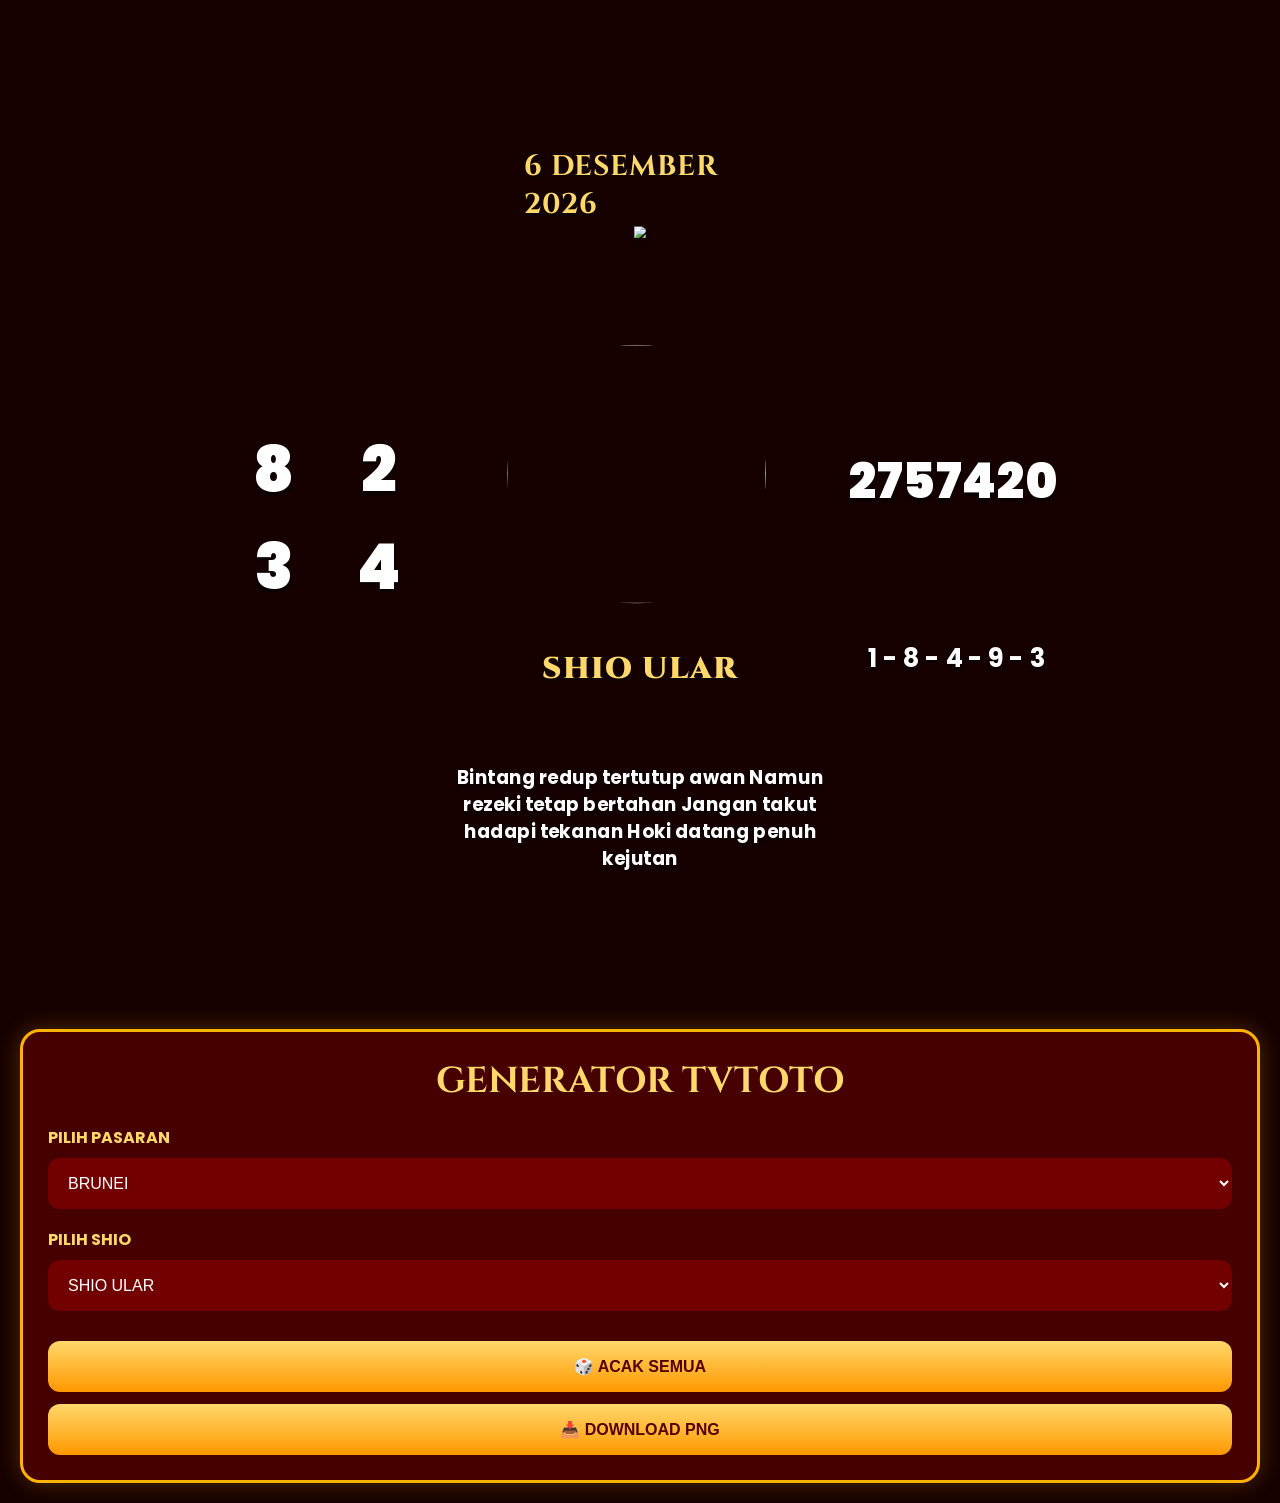
==== index.html @ de2c0331 "Update index.html" ====
<!DOCTYPE html>
<html lang="id">
<head>
<meta charset="UTF-8">
<meta name="viewport" content="width=device-width, initial-scale=1.0">

<title>TVTOTO GENERATOR SHIO</title>

<link href="https://fonts.googleapis.com/css2?family=Cinzel:wght@400;700;900&family=Poppins:wght@400;500;700&display=swap" rel="stylesheet">

<script src="https://cdnjs.cloudflare.com/ajax/libs/html2canvas/1.4.1/html2canvas.min.js"></script>

<style>

*{
margin:0;
padding:0;
box-sizing:border-box;
}

body{
background:#160000;
font-family:'Poppins',sans-serif;
padding:20px;
color:white;
overflow-x:auto;
}

/* ================= CONTAINER ================= */

.container{
max-width:1400px;
margin:auto;
display:flex;
flex-direction:column;
gap:25px;
align-items:center;
}

/* ================= PREVIEW ================= */

.preview-wrap{
width:100%;
overflow:auto;
display:flex;
justify-content:center;
padding-bottom:10px;
}

.preview{

width:1254px;
height:1254px;

min-width:1254px;
min-height:1254px;

position:relative;
overflow:hidden;
flex-shrink:0;

/* BACKGROUND */
background-image:url('https://raw.githubusercontent.com/wfrans990/syair-tvtoto/main/Layout%20Syair%20TVTOTO.png');

background-size:cover;
background-position:center;
background-repeat:no-repeat;

}

/* ================= LAYER ================= */

.market,
.shio-circle{
z-index:10;
}

.date-box,
.shio-name,
.colok,
.bbfs,
.angka,
.syair{
z-index:20;
}

/* ================= DATE ================= */

.date-box{
position:absolute;
top:185px;
left:50%;
transform:translateX(-50%);

width:310px;
height:70px;

display:flex;
align-items:center;
justify-content:center;

font-size:38px;
font-family:'Cinzel',serif;
font-weight:700;

color:#ffd86b;

letter-spacing:1px;

text-shadow:0 2px 5px rgba(0,0,0,.7);
}

/* ================= MARKET ================= */

.market{
position:absolute;
top:275px;
left:50%;
transform:translateX(-50%);

width:100%;

display:flex;
justify-content:center;
align-items:center;
}

.market img{
max-width:420px;
max-height:90px;
object-fit:contain;

filter:drop-shadow(0 4px 5px rgba(0,0,0,.6));
}

/* ================= SHIO ================= */

.shio-circle{
position:absolute;
top:433px;
left:450px;

width:345px;
height:345px;

border-radius:50%;
overflow:hidden;
}

.shio-circle img{
width:100%;
height:100%;
object-fit:cover;
}

.shio-name{
position:absolute;
top:825px;
left:50%;
transform:translateX(-50%);

width:420px;
height:80px;

display:flex;
align-items:center;
justify-content:center;

font-size:40px;
font-family:'Cinzel',serif;
font-weight:900;

color:#ffd86b;

letter-spacing:2px;

text-shadow:0 3px 5px rgba(0,0,0,.7);
}

/* ================= COLOK ================= */

.colok{
position:absolute;
top:558px;
left:60px;

width:280px;
height:260px;
}

.colok-content{
display:grid;
grid-template-columns:1fr 1fr;

row-gap:40px;

font-size:84px;
font-weight:900;

text-align:center;
color:white;

line-height:1;

text-shadow:0 4px 5px rgba(0,0,0,.7);
}

.colok-content span:nth-child(1){
margin-left:18px;
}

.colok-content span:nth-child(2){
margin-right:-18px;
}

.colok-content span:nth-child(3){
margin-left:18px;
margin-top:5px;
}

.colok-content span:nth-child(4){
margin-right:-18px;
margin-top:5px;
}

/* ================= BBFS ================= */

.bbfs{
position:absolute;
top:566px;
right:64px;

width:290px;
height:170px;
}

.box-content{
font-size:65px;
font-weight:900;

text-align:center;

color:white;

letter-spacing:1px;

text-shadow:0 4px 5px rgba(0,0,0,.7);
}

/* ================= ANGKA MAIN ================= */

.angka{
position:absolute;
top:825px;
right:55px;

width:300px;
height:120px;
}

.angka-content{
font-size:34px;
font-weight:700;

text-align:center;

color:white;

text-shadow:0 3px 5px rgba(0,0,0,.7);
}

/* ================= SYAIR ================= */

.syair{
position:absolute;
bottom:85px;
left:50%;
transform:translateX(-50%);

width:600px;
height:210px;

padding:20px;
}

.syair-text{
font-size:25px;
font-weight:700;
line-height:1.45;

text-align:center;
color:white;

text-shadow:0 3px 5px rgba(0,0,0,.7);

height:100%;

display:flex;
align-items:center;
justify-content:center;

word-wrap:break-word;
overflow-wrap:break-word;
}

/* ================= PANEL ================= */

.panel{
width:100%;
max-width:1254px;

background:#460000;

border:3px solid #ffb300;
border-radius:20px;

padding:25px;

box-shadow:0 0 25px rgba(255,179,0,.25);
}

.panel h2{
text-align:center;

font-family:'Cinzel',serif;
font-size:36px;

margin-bottom:20px;

color:#ffd86b;
}

.input-group{
margin-bottom:18px;
}

label{
display:block;
margin-bottom:8px;

font-weight:700;
color:#ffd86b;
}

select{
width:100%;

padding:16px;

border:none;
border-radius:12px;

background:#720000;
color:white;

font-size:16px;
outline:none;
}

button{
width:100%;

padding:16px;

border:none;
border-radius:12px;

margin-top:12px;

cursor:pointer;

font-size:16px;
font-weight:700;

transition:.3s;

background:linear-gradient(to bottom,#ffd86b,#ff9800);

color:#550000;
}

button:hover{
transform:scale(1.02);
}

/* ================= MOBILE ================= */

@media(max-width:1300px){

.preview{
transform:scale(.75);
transform-origin:top center;
margin-bottom:-280px;
}

}

@media(max-width:1000px){

.preview{
transform:scale(.55);
margin-bottom:-500px;
}

}

@media(max-width:700px){

.preview{
transform:scale(.42);
margin-bottom:-700px;
}

}

</style>
</head>

<body>

<div class="container">

<div class="preview-wrap">

<div class="preview" id="capture">

<!-- DATE -->

<div class="date-box" id="todayDate"></div>

<!-- MARKET -->

<div class="market">
<img id="marketLogo" crossorigin="anonymous">
</div>

<!-- SHIO -->

<div class="shio-circle">
<img id="shioImage" crossorigin="anonymous">
</div>

<div class="shio-name" id="shioName">
SHIO ULAR
</div>

<!-- COLOK -->

<div class="colok">

<div class="colok-content" id="colokBox">
<span>7</span>
<span>2</span>
<span>1</span>
<span>6</span>
</div>

</div>

<!-- BBFS -->

<div class="bbfs">

<div class="box-content" id="bbfsBox">
9927559
</div>

</div>

<!-- ANGKA -->

<div class="angka">

<div class="angka-content" id="angkaMain">
7 - 2 - 1 - 6 - 5
</div>

</div>

<!-- SYAIR -->

<div class="syair">

<div class="syair-text" id="syairText">
Bisik malam terdengar samar Jejak licin menuju pagar Kalau hoki sedang bergetar Rezeki datang tanpa sadar
</div>

</div>

</div>

</div>

<!-- ================= PANEL ================= -->

<div class="panel">

<h2>GENERATOR TVTOTO</h2>

<div class="input-group">

<label>PILIH PASARAN</label>

<select id="marketSelect">
<option>BRUNEI</option>
<option>NEVADA</option>
<option>BANGKOK</option>
</select>

</div>

<div class="input-group">

<label>PILIH SHIO</label>

<select id="shioSelect"></select>

</div>

<button onclick="generateAll()">
🎲 ACAK SEMUA
</button>

<button onclick="downloadImage()">
📥 DOWNLOAD PNG
</button>

</div>

</div>

<script>

/* ================= PASARAN ================= */

const marketLogoData={

"NEVADA":"https://raw.githubusercontent.com/wfrans990/syair-tvtoto/main/image-removebg-preview.png",

"BANGKOK":"https://raw.githubusercontent.com/wfrans990/syair-tvtoto/main/bangkokpools-logo-removebg-preview.png",

"BRUNEI":"https://raw.githubusercontent.com/wfrans990/syair-tvtoto/main/brunei-logo-removebg-preview.png"

};

/* ================= SHIO ================= */

const shioData={

"SHIO ULAR":{
img:"https://raw.githubusercontent.com/wfrans990/syair-tvtoto/main/shio%20ular.png",
syair:[
"Bisik malam terdengar samar Jejak licin menuju pagar Kalau hoki sedang bergetar Rezeki datang tanpa sadar",
"Awan gelap mulai terbuka Datang petunjuk pembawa suka Siapa tenang siapa percaya Pintu emas akan terbuka",
"Bintang redup tertutup awan Namun rezeki tetap bertahan Jangan takut hadapi tekanan Hoki datang penuh kejutan"
]
},

"SHIO ANJING":{
img:"https://raw.githubusercontent.com/wfrans990/syair-tvtoto/main/shio%20anjing.png",
syair:[
"Anjing setia pembawa hoki besar.",
"Rezeki datang tanpa diduga.",
"Keberuntungan mengikuti langkahmu.",
"Angka emas muncul malam ini.",
"Jalan hoki terbuka lebar.",
"Rezeki deras dari arah timur.",
"Angka panas mulai terlihat.",
"Shio anjing penuh keberuntungan.",
"Langkah pasti menuju kemenangan.",
"Kesempatan besar segera datang."
]
},

"SHIO HARIMAU":{
img:"https://raw.githubusercontent.com/wfrans990/syair-tvtoto/main/shio%20harimau.png",
syair:[
"Harimau kuat pembawa hoki.",
"Rezeki datang tanpa hambatan.",
"Angka hoki mulai terlihat.",
"Langkah besar penuh hasil.",
"Keberuntungan sedang tinggi.",
"Kesempatan emas di depan mata.",
"Shio harimau penuh energi.",
"Jalan hoki semakin terbuka.",
"Rezeki deras malam ini.",
"Angka panas semakin dekat."
]
},

"SHIO AYAM":{
img:"https://raw.githubusercontent.com/wfrans990/syair-tvtoto/main/shio%20ayam.png",
syair:[
"Ayam jago pembawa hoki.",
"Rezeki cerah di pagi hari.",
"Angka utama mulai muncul.",
"Kesempatan emas jangan dilewatkan.",
"Keberuntungan mendekat perlahan.",
"Shio ayam sedang bersinar.",
"Jalan hoki semakin jelas.",
"Rezeki datang dari timur.",
"Angka kuat muncul malam ini.",
"Langkah pasti menuju kemenangan."
]
},

"SHIO TIKUS":{
img:"https://raw.githubusercontent.com/wfrans990/syair-tvtoto/main/shio%20tikus.png",
syair:[
"Tikus cerdik pembawa hoki.",
"Rezeki kecil jadi besar.",
"Jalan hoki terbuka lebar.",
"Angka emas mulai terlihat.",
"Kesempatan besar segera datang.",
"Shio tikus penuh kejutan.",
"Rezeki datang dari utara.",
"Langkah kecil hasil besar.",
"Keberuntungan semakin dekat.",
"Angka tajam muncul malam ini."
]
},

"SHIO MONYET":{
img:"https://raw.githubusercontent.com/wfrans990/syair-tvtoto/main/shio%20monyet.png",
syair:[
"Monyet lincah pembawa hoki.",
"Keberuntungan datang mendadak.",
"Angka tajam mulai terlihat.",
"Rezeki besar segera datang.",
"Jalan hoki semakin terang.",
"Shio monyet penuh energi.",
"Kesempatan emas di depan mata.",
"Langkah cepat hasil besar.",
"Rezeki deras malam ini.",
"Angka hoki semakin dekat."
]
},

"SHIO KELINCI":{
img:"https://raw.githubusercontent.com/wfrans990/syair-tvtoto/main/shio%20kelinci.png",
syair:[
"Kelinci putih pembawa damai.",
"Rezeki datang perlahan.",
"Keberuntungan menyertai langkahmu.",
"Angka hoki mulai muncul.",
"Kesempatan emas semakin dekat.",
"Shio kelinci sedang bersinar.",
"Jalan hoki terbuka lebar.",
"Rezeki besar segera datang.",
"Angka panas terlihat jelas.",
"Langkah tenang penuh hasil."
]
},

"SHIO KAMBING":{
img:"https://raw.githubusercontent.com/wfrans990/syair-tvtoto/main/shio%20kambing.png",
syair:[
"Kambing hoki membawa rezeki.",
"Langkah tenang penuh hasil.",
"Rezeki datang dari timur.",
"Angka emas mulai terlihat.",
"Shio kambing penuh keberuntungan.",
"Kesempatan besar segera tiba.",
"Jalan hoki semakin terang.",
"Rezeki deras malam ini.",
"Keberuntungan semakin dekat.",
"Angka panas muncul kembali."
]
},

"SHIO BABI":{
img:"https://raw.githubusercontent.com/wfrans990/syair-tvtoto/main/shio%20babi.png",
syair:[
"Babi emas pembawa hoki.",
"Rezeki besar datang tiba-tiba.",
"Angka kuat muncul malam ini.",
"Langkah santai hasil besar.",
"Keberuntungan sedang tinggi.",
"Kesempatan emas semakin dekat.",
"Shio babi penuh keberuntungan.",
"Jalan hoki terbuka lebar.",
"Rezeki deras tanpa hambatan.",
"Angka tajam semakin jelas."
]
},

"SHIO KERBAU":{
img:"https://raw.githubusercontent.com/wfrans990/syair-tvtoto/main/shio%20kerbau.png",
syair:[
"Kerbau kuat pembawa rezeki.",
"Langkah pasti menuju kemenangan.",
"Keberuntungan datang perlahan.",
"Angka hoki mulai muncul.",
"Shio kerbau penuh energi.",
"Kesempatan emas segera tiba.",
"Jalan hoki semakin dekat.",
"Rezeki besar malam ini.",
"Angka panas terlihat jelas.",
"Keberuntungan semakin tinggi."
]
},

"SHIO KUDA":{
img:"https://raw.githubusercontent.com/wfrans990/syair-tvtoto/main/shio%20kuda.png",
syair:[
"Kuda berlari membawa hoki.",
"Rezeki datang sangat cepat.",
"Angka utama mulai muncul.",
"Kesempatan emas di depan mata.",
"Shio kuda penuh keberuntungan.",
"Jalan hoki semakin terang.",
"Rezeki besar segera datang.",
"Langkah tajam penuh hasil.",
"Keberuntungan semakin dekat.",
"Angka panas malam ini."
]
},
  
"SHIO NAGA":{
img:"https://raw.githubusercontent.com/wfrans990/syair-tvtoto/main/shio%20nagaa.png",
syair:[
"Naga emas membawa hoki.",
"Keberuntungan datang bertubi-tubi.",
"Rezeki besar terbuka lebar."
]
}

};

/* ================= OPTION SHIO ================= */

const shioSelect=document.getElementById("shioSelect");

Object.keys(shioData).forEach(shio=>{

const option=document.createElement("option");

option.value=shio;
option.innerText=shio;

shioSelect.appendChild(option);

});

/* ================= DATE ================= */

function updateDate(){

const now=new Date();

const bulan=[
"JANUARI","FEBRUARI","MARET","APRIL","MEI","JUNI",
"JULI","AGUSTUS","SEPTEMBER","OKTOBER","NOVEMBER","DESEMBER"
];

const tanggal=
now.getDate()+" "+
bulan[now.getMonth()]+" "+
now.getFullYear();

document.getElementById("todayDate").innerText=tanggal;

}

/* ================= RANDOM ================= */

function randomNumber(length){

let result='';

for(let i=0;i<length;i++){

result += Math.floor(Math.random()*10);

}

return result;

}

function randomColok(){

let arr=[];

while(arr.length<4){

let n=Math.floor(Math.random()*10);

if(!arr.includes(n)){

arr.push(n);

}

}

return arr;

}

/* ================= GENERATE ================= */

function generateAll(){

const market=document.getElementById("marketSelect").value;

const shio=shioSelect.value;

/* MARKET */

document.getElementById("marketLogo").src=
marketLogoData[market];

/* SHIO */

document.getElementById("shioName").innerText=
shio;

document.getElementById("shioImage").src=
shioData[shio].img;

/* BBFS */

document.getElementById("bbfsBox").innerText=
randomNumber(7);

/* COLOK */

const angka=randomColok();

document.getElementById("colokBox").innerHTML=`
<span>${angka[0]}</span>
<span>${angka[1]}</span>
<span>${angka[2]}</span>
<span>${angka[3]}</span>
`;

/* ANGKA MAIN */

const angkaMain=[];

while(angkaMain.length<5){

let n=Math.floor(Math.random()*10);

if(!angkaMain.includes(n)){

angkaMain.push(n);

}

}

document.getElementById("angkaMain").innerText=
angkaMain.join(" - ");

/* SYAIR */

const syairList=shioData[shio].syair;

const syairRandom=
syairList[Math.floor(Math.random()*syairList.length)];

document.getElementById("syairText").innerText=
syairRandom;

}

/* ================= DOWNLOAD ================= */

async function downloadImage(){

const preview=document.getElementById("capture");

const oldTransform=preview.style.transform;
const oldMargin=preview.style.marginBottom;

preview.style.transform="scale(1)";
preview.style.marginBottom="0px";

await new Promise(resolve=>setTimeout(resolve,300));

try{

const canvas=await html2canvas(preview,{

useCORS:true,
allowTaint:false,
backgroundColor:null,
logging:false,

scale:2,

width:1254,
height:1254

});

preview.style.transform=oldTransform;
preview.style.marginBottom=oldMargin;

const link=document.createElement("a");

link.download="tvtoto-shio.png";

link.href=canvas.toDataURL("image/png");

link.click();

}catch(err){

alert("Gagal download gambar");

console.log(err);

}

}

/* ================= START ================= */

updateDate();

generateAll();

document.getElementById("marketSelect")
.addEventListener("change",generateAll);

document.getElementById("shioSelect")
.addEventListener("change",generateAll);

</script>

</body>
</html>
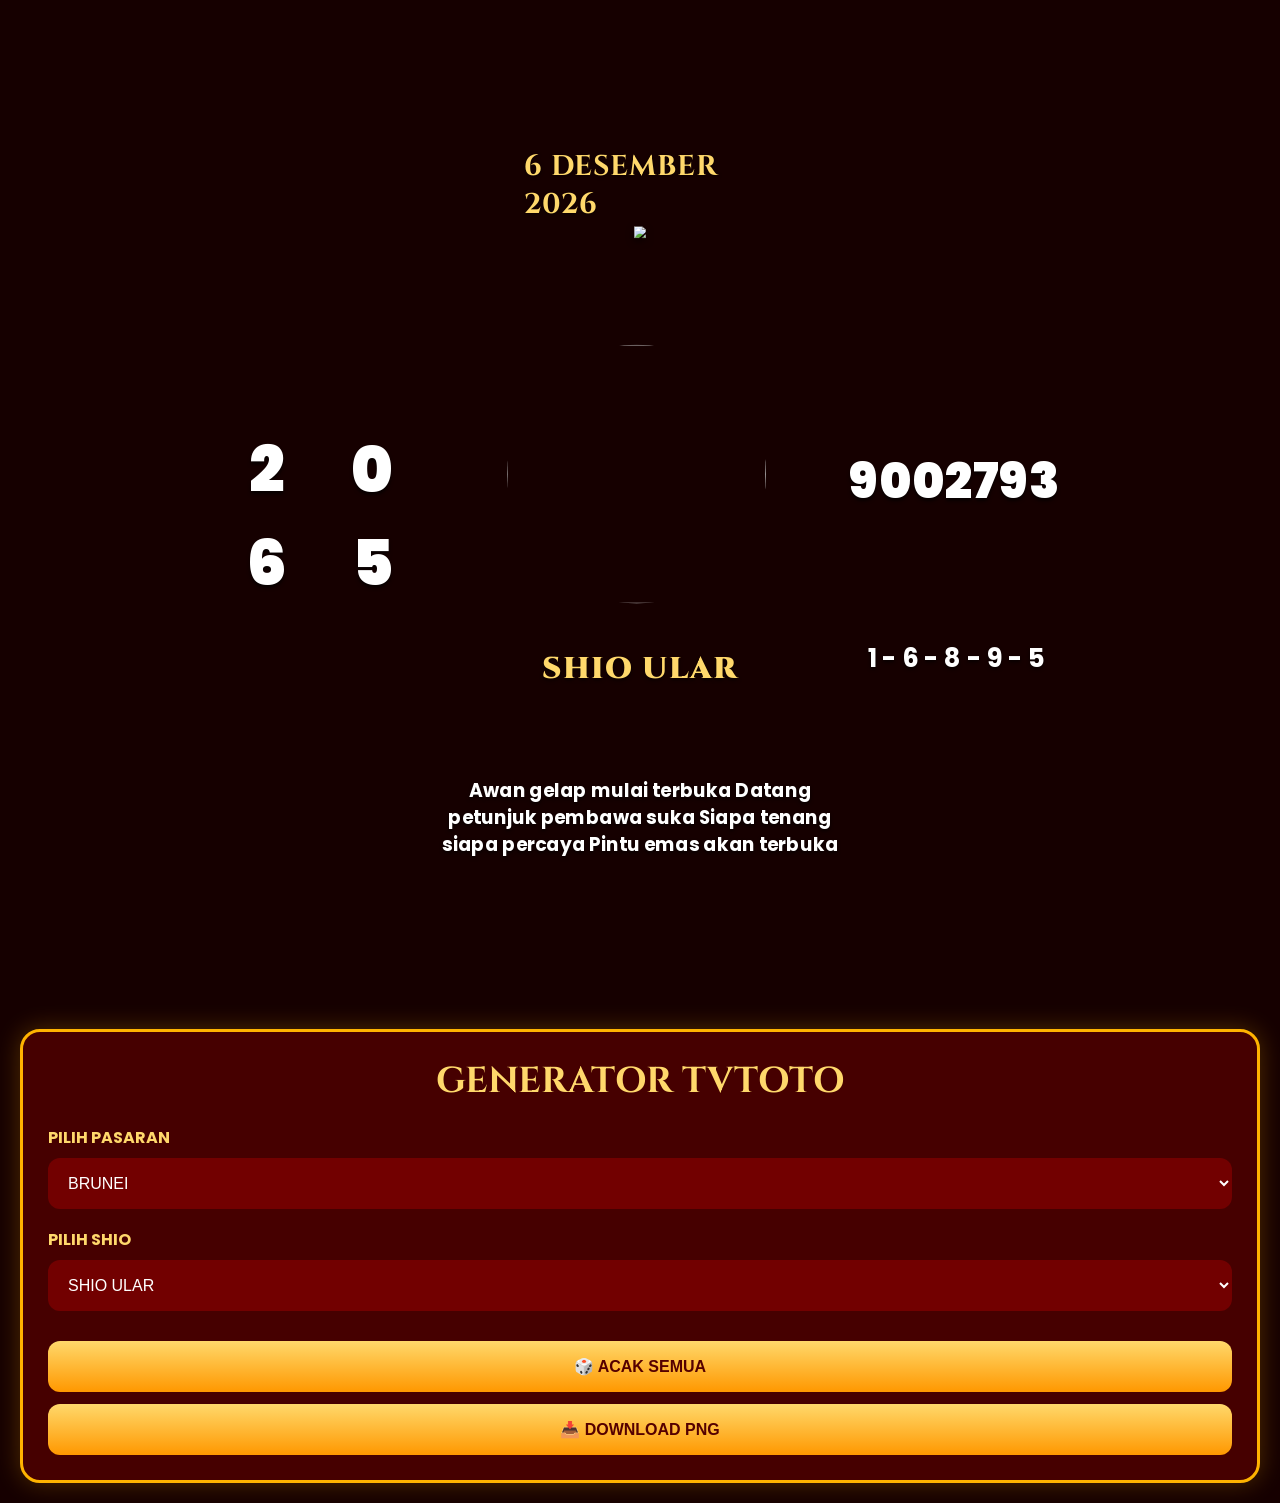
==== commit 2183f0b0: "Update index.html" ====
--- a/index.html
+++ b/index.html
@@ -16,6 +16,13 @@
 margin:0;
 padding:0;
 box-sizing:border-box;
+
+-webkit-user-select:none;
+-moz-user-select:none;
+-ms-user-select:none;
+user-select:none;
+
+-webkit-touch-callout:none;
 }
 
 body{
@@ -205,24 +212,6 @@
 text-shadow:0 4px 5px rgba(0,0,0,.7);
 }
 
-.colok-content span:nth-child(1){
-margin-left:18px;
-}
-
-.colok-content span:nth-child(2){
-margin-right:-18px;
-}
-
-.colok-content span:nth-child(3){
-margin-left:18px;
-margin-top:5px;
-}
-
-.colok-content span:nth-child(4){
-margin-right:-18px;
-margin-top:5px;
-}
-
 /* ================= BBFS ================= */
 
 .bbfs{
@@ -425,17 +414,14 @@
 <div class="preview" id="capture">
 
 <!-- DATE -->
-
 <div class="date-box" id="todayDate"></div>
 
 <!-- MARKET -->
-
 <div class="market">
 <img id="marketLogo" crossorigin="anonymous">
 </div>
 
 <!-- SHIO -->
-
 <div class="shio-circle">
 <img id="shioImage" crossorigin="anonymous">
 </div>
@@ -445,54 +431,40 @@
 </div>
 
 <!-- COLOK -->
-
 <div class="colok">
-
 <div class="colok-content" id="colokBox">
 <span>7</span>
 <span>2</span>
 <span>1</span>
 <span>6</span>
 </div>
-
 </div>
 
 <!-- BBFS -->
-
 <div class="bbfs">
-
 <div class="box-content" id="bbfsBox">
 9927559
 </div>
-
 </div>
 
 <!-- ANGKA -->
-
 <div class="angka">
-
 <div class="angka-content" id="angkaMain">
 7 - 2 - 1 - 6 - 5
 </div>
-
 </div>
 
 <!-- SYAIR -->
-
 <div class="syair">
-
 <div class="syair-text" id="syairText">
 Bisik malam terdengar samar Jejak licin menuju pagar Kalau hoki sedang bergetar Rezeki datang tanpa sadar
 </div>
-
-</div>
-
-</div>
-
-</div>
-
-<!-- ================= PANEL ================= -->
-
+</div>
+
+</div>
+</div>
+
+<!-- PANEL -->
 <div class="panel">
 
 <h2>GENERATOR TVTOTO</h2>
@@ -531,6 +503,65 @@
 
 <script>
 
+/* ================= PROTEKSI ================= */
+
+/* Disable Klik Kanan */
+document.addEventListener('contextmenu', e => e.preventDefault());
+
+/* Disable Drag */
+document.addEventListener('dragstart', e => e.preventDefault());
+
+/* Disable Copy */
+document.addEventListener('copy', e => e.preventDefault());
+
+/* Disable Shortcut */
+document.onkeydown = function(e){
+
+if(
+e.keyCode == 123 ||
+(e.ctrlKey && e.shiftKey && e.keyCode == 73) ||
+(e.ctrlKey && e.shiftKey && e.keyCode == 74) ||
+(e.ctrlKey && e.keyCode == 85) ||
+(e.ctrlKey && e.shiftKey && e.keyCode == 67) ||
+(e.ctrlKey && e.keyCode == 83)
+){
+return false;
+}
+
+};
+
+/* Anti DevTools */
+setInterval(function(){
+
+const widthThreshold =
+window.outerWidth - window.innerWidth > 160;
+
+const heightThreshold =
+window.outerHeight - window.innerHeight > 160;
+
+if(widthThreshold || heightThreshold){
+
+document.body.innerHTML = `
+<div style="
+display:flex;
+justify-content:center;
+align-items:center;
+height:100vh;
+background:#160000;
+color:white;
+font-size:32px;
+font-family:sans-serif;
+text-align:center;
+padding:20px;
+">
+ACCESS DENIED
+</div>
+`;
+
+}
+
+},1000);
+
 /* ================= PASARAN ================= */
 
 const marketLogoData={
@@ -551,171 +582,10 @@
 img:"https://raw.githubusercontent.com/wfrans990/syair-tvtoto/main/shio%20ular.png",
 syair:[
 "Bisik malam terdengar samar Jejak licin menuju pagar Kalau hoki sedang bergetar Rezeki datang tanpa sadar",
-"Awan gelap mulai terbuka Datang petunjuk pembawa suka Siapa tenang siapa percaya Pintu emas akan terbuka",
-"Bintang redup tertutup awan Namun rezeki tetap bertahan Jangan takut hadapi tekanan Hoki datang penuh kejutan"
+"Awan gelap mulai terbuka Datang petunjuk pembawa suka Siapa tenang siapa percaya Pintu emas akan terbuka"
 ]
 },
 
-"SHIO ANJING":{
-img:"https://raw.githubusercontent.com/wfrans990/syair-tvtoto/main/shio%20anjing.png",
-syair:[
-"Anjing setia pembawa hoki besar.",
-"Rezeki datang tanpa diduga.",
-"Keberuntungan mengikuti langkahmu.",
-"Angka emas muncul malam ini.",
-"Jalan hoki terbuka lebar.",
-"Rezeki deras dari arah timur.",
-"Angka panas mulai terlihat.",
-"Shio anjing penuh keberuntungan.",
-"Langkah pasti menuju kemenangan.",
-"Kesempatan besar segera datang."
-]
-},
-
-"SHIO HARIMAU":{
-img:"https://raw.githubusercontent.com/wfrans990/syair-tvtoto/main/shio%20harimau.png",
-syair:[
-"Harimau kuat pembawa hoki.",
-"Rezeki datang tanpa hambatan.",
-"Angka hoki mulai terlihat.",
-"Langkah besar penuh hasil.",
-"Keberuntungan sedang tinggi.",
-"Kesempatan emas di depan mata.",
-"Shio harimau penuh energi.",
-"Jalan hoki semakin terbuka.",
-"Rezeki deras malam ini.",
-"Angka panas semakin dekat."
-]
-},
-
-"SHIO AYAM":{
-img:"https://raw.githubusercontent.com/wfrans990/syair-tvtoto/main/shio%20ayam.png",
-syair:[
-"Ayam jago pembawa hoki.",
-"Rezeki cerah di pagi hari.",
-"Angka utama mulai muncul.",
-"Kesempatan emas jangan dilewatkan.",
-"Keberuntungan mendekat perlahan.",
-"Shio ayam sedang bersinar.",
-"Jalan hoki semakin jelas.",
-"Rezeki datang dari timur.",
-"Angka kuat muncul malam ini.",
-"Langkah pasti menuju kemenangan."
-]
-},
-
-"SHIO TIKUS":{
-img:"https://raw.githubusercontent.com/wfrans990/syair-tvtoto/main/shio%20tikus.png",
-syair:[
-"Tikus cerdik pembawa hoki.",
-"Rezeki kecil jadi besar.",
-"Jalan hoki terbuka lebar.",
-"Angka emas mulai terlihat.",
-"Kesempatan besar segera datang.",
-"Shio tikus penuh kejutan.",
-"Rezeki datang dari utara.",
-"Langkah kecil hasil besar.",
-"Keberuntungan semakin dekat.",
-"Angka tajam muncul malam ini."
-]
-},
-
-"SHIO MONYET":{
-img:"https://raw.githubusercontent.com/wfrans990/syair-tvtoto/main/shio%20monyet.png",
-syair:[
-"Monyet lincah pembawa hoki.",
-"Keberuntungan datang mendadak.",
-"Angka tajam mulai terlihat.",
-"Rezeki besar segera datang.",
-"Jalan hoki semakin terang.",
-"Shio monyet penuh energi.",
-"Kesempatan emas di depan mata.",
-"Langkah cepat hasil besar.",
-"Rezeki deras malam ini.",
-"Angka hoki semakin dekat."
-]
-},
-
-"SHIO KELINCI":{
-img:"https://raw.githubusercontent.com/wfrans990/syair-tvtoto/main/shio%20kelinci.png",
-syair:[
-"Kelinci putih pembawa damai.",
-"Rezeki datang perlahan.",
-"Keberuntungan menyertai langkahmu.",
-"Angka hoki mulai muncul.",
-"Kesempatan emas semakin dekat.",
-"Shio kelinci sedang bersinar.",
-"Jalan hoki terbuka lebar.",
-"Rezeki besar segera datang.",
-"Angka panas terlihat jelas.",
-"Langkah tenang penuh hasil."
-]
-},
-
-"SHIO KAMBING":{
-img:"https://raw.githubusercontent.com/wfrans990/syair-tvtoto/main/shio%20kambing.png",
-syair:[
-"Kambing hoki membawa rezeki.",
-"Langkah tenang penuh hasil.",
-"Rezeki datang dari timur.",
-"Angka emas mulai terlihat.",
-"Shio kambing penuh keberuntungan.",
-"Kesempatan besar segera tiba.",
-"Jalan hoki semakin terang.",
-"Rezeki deras malam ini.",
-"Keberuntungan semakin dekat.",
-"Angka panas muncul kembali."
-]
-},
-
-"SHIO BABI":{
-img:"https://raw.githubusercontent.com/wfrans990/syair-tvtoto/main/shio%20babi.png",
-syair:[
-"Babi emas pembawa hoki.",
-"Rezeki besar datang tiba-tiba.",
-"Angka kuat muncul malam ini.",
-"Langkah santai hasil besar.",
-"Keberuntungan sedang tinggi.",
-"Kesempatan emas semakin dekat.",
-"Shio babi penuh keberuntungan.",
-"Jalan hoki terbuka lebar.",
-"Rezeki deras tanpa hambatan.",
-"Angka tajam semakin jelas."
-]
-},
-
-"SHIO KERBAU":{
-img:"https://raw.githubusercontent.com/wfrans990/syair-tvtoto/main/shio%20kerbau.png",
-syair:[
-"Kerbau kuat pembawa rezeki.",
-"Langkah pasti menuju kemenangan.",
-"Keberuntungan datang perlahan.",
-"Angka hoki mulai muncul.",
-"Shio kerbau penuh energi.",
-"Kesempatan emas segera tiba.",
-"Jalan hoki semakin dekat.",
-"Rezeki besar malam ini.",
-"Angka panas terlihat jelas.",
-"Keberuntungan semakin tinggi."
-]
-},
-
-"SHIO KUDA":{
-img:"https://raw.githubusercontent.com/wfrans990/syair-tvtoto/main/shio%20kuda.png",
-syair:[
-"Kuda berlari membawa hoki.",
-"Rezeki datang sangat cepat.",
-"Angka utama mulai muncul.",
-"Kesempatan emas di depan mata.",
-"Shio kuda penuh keberuntungan.",
-"Jalan hoki semakin terang.",
-"Rezeki besar segera datang.",
-"Langkah tajam penuh hasil.",
-"Keberuntungan semakin dekat.",
-"Angka panas malam ini."
-]
-},
-  
 "SHIO NAGA":{
 img:"https://raw.githubusercontent.com/wfrans990/syair-tvtoto/main/shio%20nagaa.png",
 syair:[
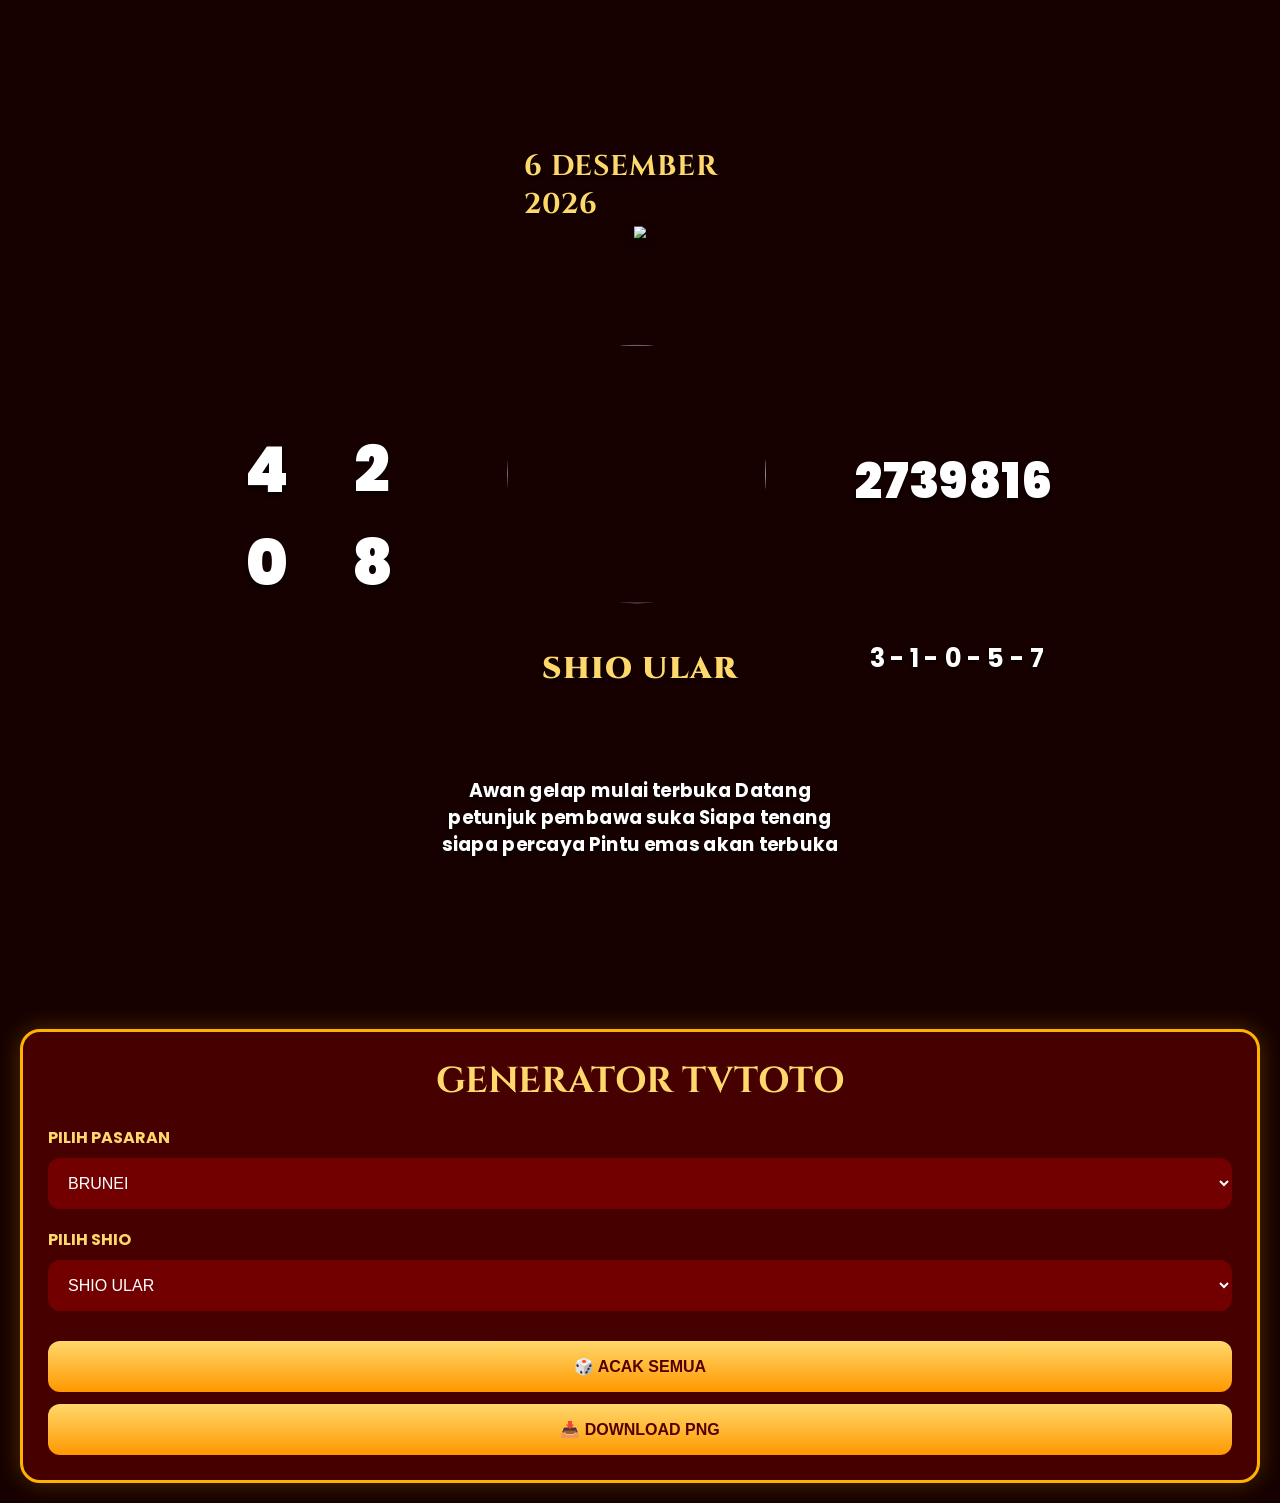
==== commit 9506136b: "Update index.html" ====
--- a/index.html
+++ b/index.html
@@ -582,16 +582,184 @@
 img:"https://raw.githubusercontent.com/wfrans990/syair-tvtoto/main/shio%20ular.png",
 syair:[
 "Bisik malam terdengar samar Jejak licin menuju pagar Kalau hoki sedang bergetar Rezeki datang tanpa sadar",
-"Awan gelap mulai terbuka Datang petunjuk pembawa suka Siapa tenang siapa percaya Pintu emas akan terbuka"
-]
-},
-
+"Awan gelap mulai terbuka Datang petunjuk pembawa suka Siapa tenang siapa percaya Pintu emas akan terbuka",
+"Bintang redup tertutup awan Namun rezeki tetap bertahan Jangan takut hadapi tekanan Hoki datang penuh kejutan"
+]
+},
+
+"SHIO ANJING":{
+img:"https://raw.githubusercontent.com/wfrans990/syair-tvtoto/main/shio%20anjing.png",
+syair:[
+"Anjing setia pembawa hoki besar.",
+"Rezeki datang tanpa diduga.",
+"Keberuntungan mengikuti langkahmu.",
+"Angka emas muncul malam ini.",
+"Jalan hoki terbuka lebar.",
+"Rezeki deras dari arah timur.",
+"Angka panas mulai terlihat.",
+"Shio anjing penuh keberuntungan.",
+"Langkah pasti menuju kemenangan.",
+"Kesempatan besar segera datang."
+]
+},
+
+"SHIO HARIMAU":{
+img:"https://raw.githubusercontent.com/wfrans990/syair-tvtoto/main/shio%20harimau.png",
+syair:[
+"Harimau kuat pembawa hoki.",
+"Rezeki datang tanpa hambatan.",
+"Angka hoki mulai terlihat.",
+"Langkah besar penuh hasil.",
+"Keberuntungan sedang tinggi.",
+"Kesempatan emas di depan mata.",
+"Shio harimau penuh energi.",
+"Jalan hoki semakin terbuka.",
+"Rezeki deras malam ini.",
+"Angka panas semakin dekat."
+]
+},
+
+"SHIO AYAM":{
+img:"https://raw.githubusercontent.com/wfrans990/syair-tvtoto/main/shio%20ayam.png",
+syair:[
+"Ayam jago pembawa hoki.",
+"Rezeki cerah di pagi hari.",
+"Angka utama mulai muncul.",
+"Kesempatan emas jangan dilewatkan.",
+"Keberuntungan mendekat perlahan.",
+"Shio ayam sedang bersinar.",
+"Jalan hoki semakin jelas.",
+"Rezeki datang dari timur.",
+"Angka kuat muncul malam ini.",
+"Langkah pasti menuju kemenangan."
+]
+},
+
+"SHIO TIKUS":{
+img:"https://raw.githubusercontent.com/wfrans990/syair-tvtoto/main/shio%20tikus.png",
+syair:[
+"Tikus cerdik pembawa hoki.",
+"Rezeki kecil jadi besar.",
+"Jalan hoki terbuka lebar.",
+"Angka emas mulai terlihat.",
+"Kesempatan besar segera datang.",
+"Shio tikus penuh kejutan.",
+"Rezeki datang dari utara.",
+"Langkah kecil hasil besar.",
+"Keberuntungan semakin dekat.",
+"Angka tajam muncul malam ini."
+]
+},
+
+"SHIO MONYET":{
+img:"https://raw.githubusercontent.com/wfrans990/syair-tvtoto/main/shio%20monyet.png",
+syair:[
+"Monyet lincah pembawa hoki.",
+"Keberuntungan datang mendadak.",
+"Angka tajam mulai terlihat.",
+"Rezeki besar segera datang.",
+"Jalan hoki semakin terang.",
+"Shio monyet penuh energi.",
+"Kesempatan emas di depan mata.",
+"Langkah cepat hasil besar.",
+"Rezeki deras malam ini.",
+"Angka hoki semakin dekat."
+]
+},
+
+"SHIO KELINCI":{
+img:"https://raw.githubusercontent.com/wfrans990/syair-tvtoto/main/shio%20kelinci.png",
+syair:[
+"Kelinci putih pembawa damai.",
+"Rezeki datang perlahan.",
+"Keberuntungan menyertai langkahmu.",
+"Angka hoki mulai muncul.",
+"Kesempatan emas semakin dekat.",
+"Shio kelinci sedang bersinar.",
+"Jalan hoki terbuka lebar.",
+"Rezeki besar segera datang.",
+"Angka panas terlihat jelas.",
+"Langkah tenang penuh hasil."
+]
+},
+
+"SHIO KAMBING":{
+img:"https://raw.githubusercontent.com/wfrans990/syair-tvtoto/main/shio%20kambing.png",
+syair:[
+"Kambing hoki membawa rezeki.",
+"Langkah tenang penuh hasil.",
+"Rezeki datang dari timur.",
+"Angka emas mulai terlihat.",
+"Shio kambing penuh keberuntungan.",
+"Kesempatan besar segera tiba.",
+"Jalan hoki semakin terang.",
+"Rezeki deras malam ini.",
+"Keberuntungan semakin dekat.",
+"Angka panas muncul kembali."
+]
+},
+
+"SHIO BABI":{
+img:"https://raw.githubusercontent.com/wfrans990/syair-tvtoto/main/shio%20babi.png",
+syair:[
+"Babi emas pembawa hoki.",
+"Rezeki besar datang tiba-tiba.",
+"Angka kuat muncul malam ini.",
+"Langkah santai hasil besar.",
+"Keberuntungan sedang tinggi.",
+"Kesempatan emas semakin dekat.",
+"Shio babi penuh keberuntungan.",
+"Jalan hoki terbuka lebar.",
+"Rezeki deras tanpa hambatan.",
+"Angka tajam semakin jelas."
+]
+},
+
+"SHIO KERBAU":{
+img:"https://raw.githubusercontent.com/wfrans990/syair-tvtoto/main/shio%20kerbau.png",
+syair:[
+"Kerbau kuat pembawa rezeki.",
+"Langkah pasti menuju kemenangan.",
+"Keberuntungan datang perlahan.",
+"Angka hoki mulai muncul.",
+"Shio kerbau penuh energi.",
+"Kesempatan emas segera tiba.",
+"Jalan hoki semakin dekat.",
+"Rezeki besar malam ini.",
+"Angka panas terlihat jelas.",
+"Keberuntungan semakin tinggi."
+]
+},
+
+"SHIO KUDA":{
+img:"https://raw.githubusercontent.com/wfrans990/syair-tvtoto/main/shio%20kuda.png",
+syair:[
+"Kuda berlari membawa hoki.",
+"Rezeki datang sangat cepat.",
+"Angka utama mulai muncul.",
+"Kesempatan emas di depan mata.",
+"Shio kuda penuh keberuntungan.",
+"Jalan hoki semakin terang.",
+"Rezeki besar segera datang.",
+"Langkah tajam penuh hasil.",
+"Keberuntungan semakin dekat.",
+"Angka panas malam ini."
+]
+},
+  
 "SHIO NAGA":{
 img:"https://raw.githubusercontent.com/wfrans990/syair-tvtoto/main/shio%20nagaa.png",
 syair:[
 "Naga emas membawa hoki.",
 "Keberuntungan datang bertubi-tubi.",
-"Rezeki besar terbuka lebar."
+"Rezeki besar terbuka lebar.",
+"Angka panas mulai muncul.",
+"Jalan hoki semakin terang.",
+"Shio naga penuh kekuatan.",
+"Kesempatan besar sudah dekat.",
+"Rezeki deras tanpa hambatan.",
+"Langkah pasti menuju hoki.",
+"Keberuntungan semakin tinggi."
 ]
 }
 
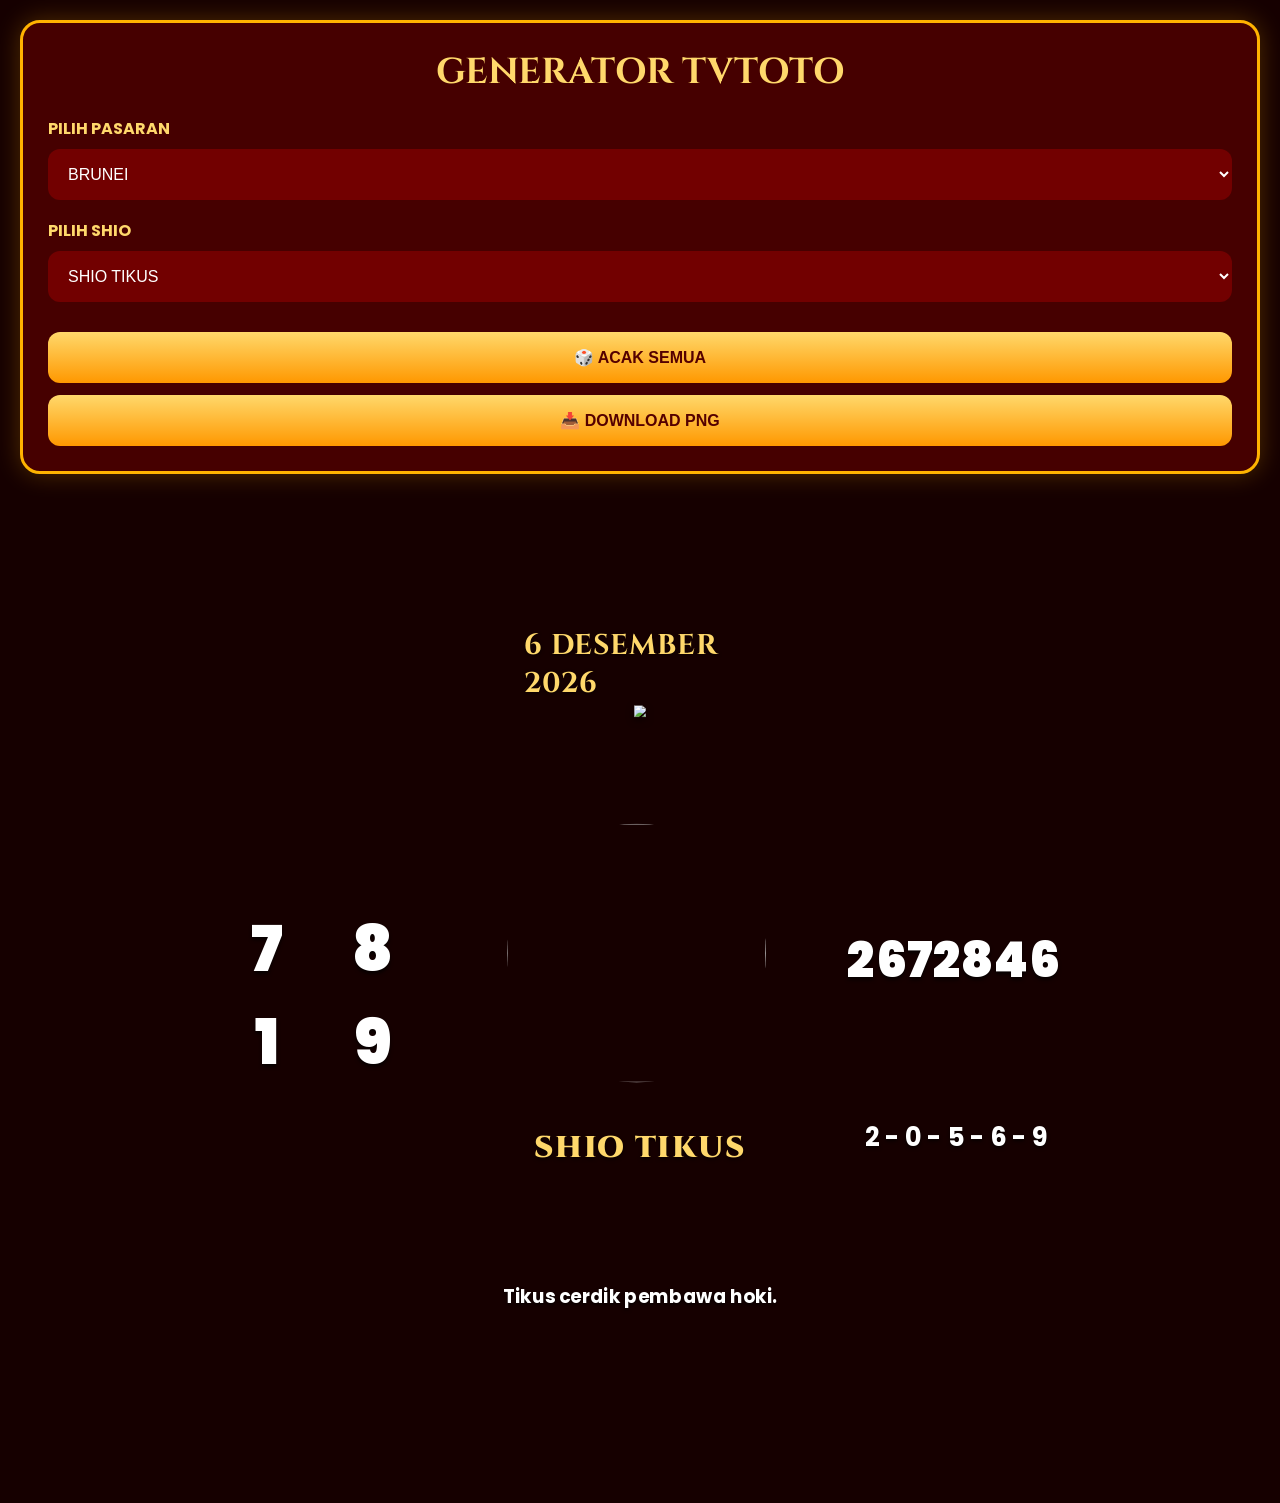
==== commit 9de84b5e: "Update index.html" ====
--- a/index.html
+++ b/index.html
@@ -36,12 +36,16 @@
 /* ================= CONTAINER ================= */
 
 .container{
-max-width:1400px;
+max-width:1700px;
 margin:auto;
+
 display:flex;
-flex-direction:column;
+flex-direction:row;
+
+align-items:flex-start;
+justify-content:center;
+
 gap:25px;
-align-items:center;
 }
 
 /* ================= PREVIEW ================= */
@@ -295,8 +299,11 @@
 /* ================= PANEL ================= */
 
 .panel{
-width:100%;
-max-width:1254px;
+width:350px;
+min-width:350px;
+
+position:sticky;
+top:20px;
 
 background:#460000;
 
@@ -398,6 +405,24 @@
 .preview{
 transform:scale(.42);
 margin-bottom:-700px;
+}
+
+}
+
+@media(max-width:1400px){
+
+.container{
+flex-direction:column-reverse;
+align-items:center;
+}
+
+.panel{
+width:100%;
+max-width:1254px;
+min-width:auto;
+
+position:relative;
+top:auto;
 }
 
 }
@@ -840,9 +865,20 @@
 
 function generateAll(){
 
+/* PASARAN TETAP */
+
 const market=document.getElementById("marketSelect").value;
 
-const shio=shioSelect.value;
+/* ACAK SHIO */
+
+const shioKeys=Object.keys(shioData);
+
+const randomShio=
+shioKeys[Math.floor(Math.random()*shioKeys.length)];
+
+/* AUTO UPDATE SELECT SHIO */
+
+document.getElementById("shioSelect").value=randomShio;
 
 /* MARKET */
 
@@ -852,10 +888,10 @@
 /* SHIO */
 
 document.getElementById("shioName").innerText=
-shio;
+randomShio;
 
 document.getElementById("shioImage").src=
-shioData[shio].img;
+shioData[randomShio].img;
 
 /* BBFS */
 
@@ -894,7 +930,7 @@
 
 /* SYAIR */
 
-const syairList=shioData[shio].syair;
+const syairList=shioData[randomShio].syair;
 
 const syairRandom=
 syairList[Math.floor(Math.random()*syairList.length)];
@@ -902,9 +938,7 @@
 document.getElementById("syairText").innerText=
 syairRandom;
 
-}
-
-/* ================= DOWNLOAD ================= */
+}/* ================= DOWNLOAD ================= */
 
 async function downloadImage(){
 
@@ -959,13 +993,28 @@
 
 updateDate();
 
+updateMarketOnly();
+
 generateAll();
 
+function updateMarketOnly(){
+
+const market=document.getElementById("marketSelect").value;
+
+document.getElementById("marketLogo").src=
+marketLogoData[market];
+
+}
+
 document.getElementById("marketSelect")
-.addEventListener("change",generateAll);
-
-document.getElementById("shioSelect")
-.addEventListener("change",generateAll);
+.addEventListener("change",function(){
+
+const market=document.getElementById("marketSelect").value;
+
+document.getElementById("marketLogo").src=
+marketLogoData[market];
+
+});
 
 </script>
 
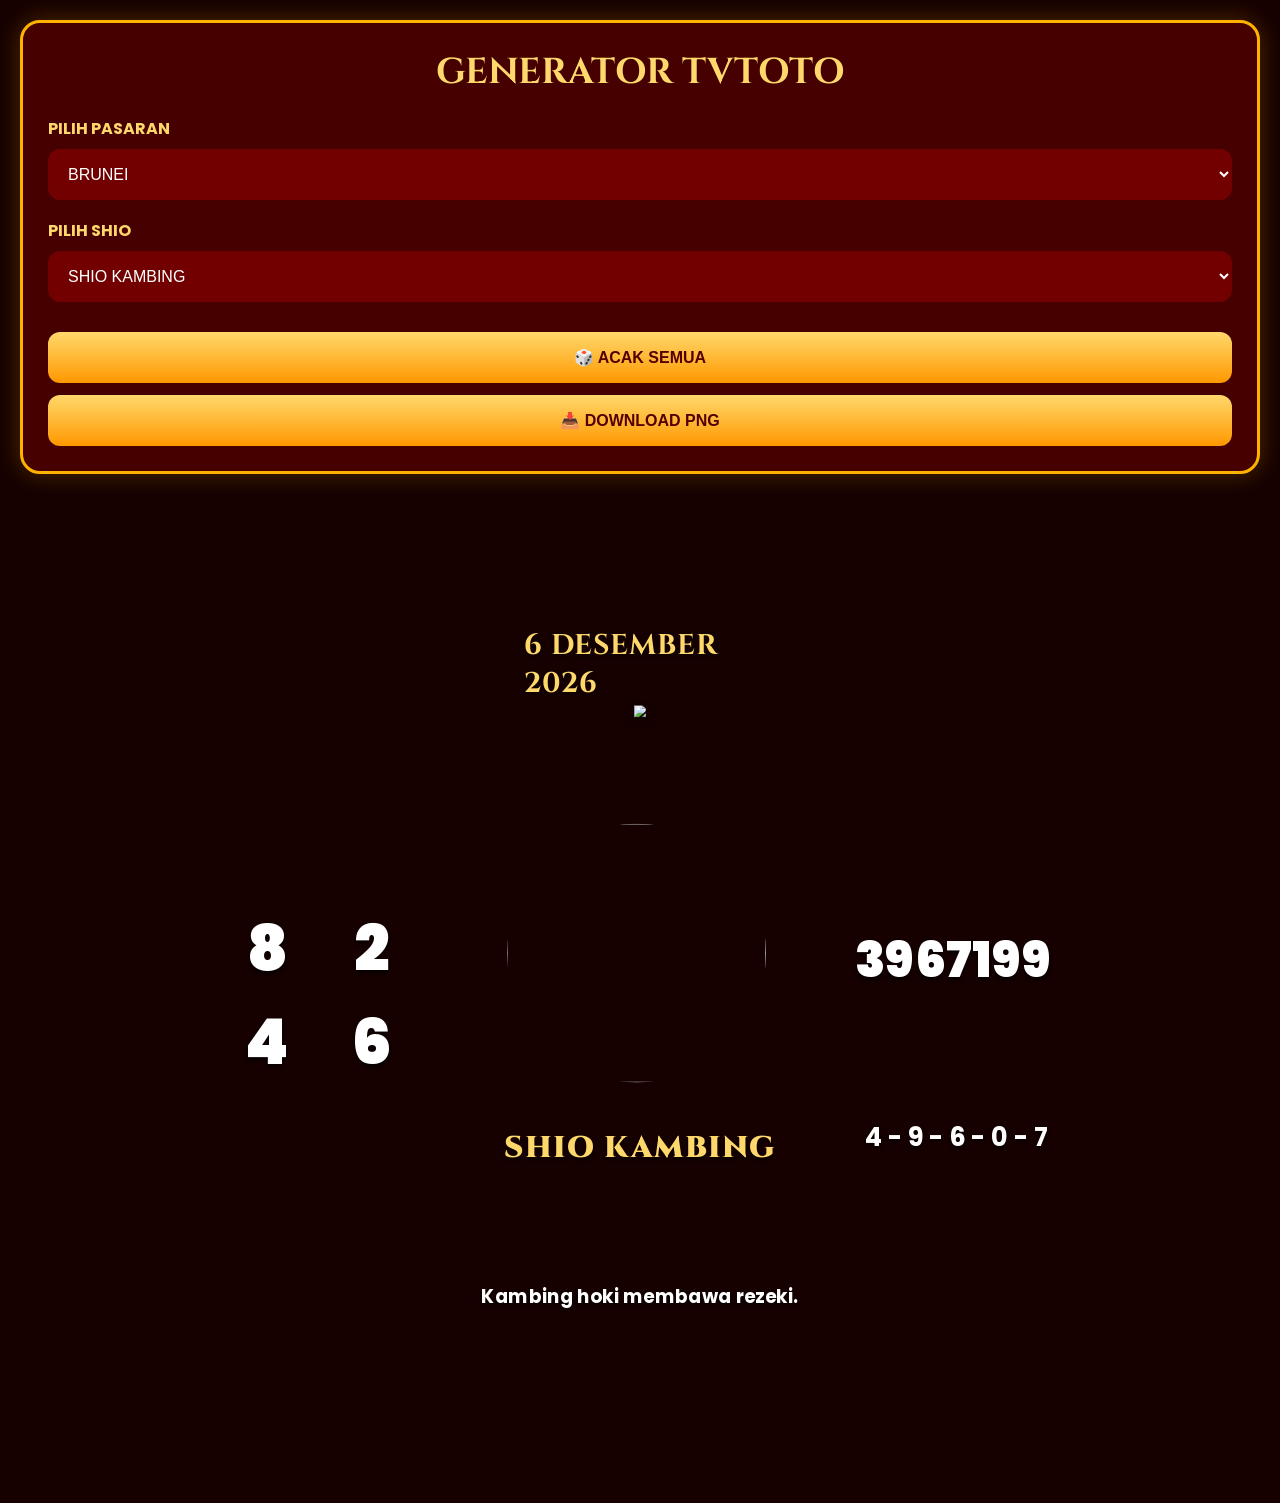
==== commit 7f117fc1: "Update index.html" ====
--- a/index.html
+++ b/index.html
@@ -968,12 +968,49 @@
 
 });
 
+/* KEMBALIKAN SCALE */
+
 preview.style.transform=oldTransform;
 preview.style.marginBottom=oldMargin;
 
+/* ================= NAMA FILE ================= */
+
+const shioName=
+document.getElementById("shioName")
+.innerText
+.replace("SHIO ","Shio ");
+
+const now=new Date();
+
+const bulan=[
+"Januari",
+"Februari",
+"Maret",
+"April",
+"Mei",
+"Juni",
+"Juli",
+"Agustus",
+"September",
+"Oktober",
+"November",
+"Desember"
+];
+
+const tanggal=
+now.getDate()+" "+
+bulan[now.getMonth()];
+
+/* FINAL FILE NAME */
+
+const fileName=
+`${shioName} ${tanggal}.png`;
+
+/* DOWNLOAD */
+
 const link=document.createElement("a");
 
-link.download="tvtoto-shio.png";
+link.download=fileName;
 
 link.href=canvas.toDataURL("image/png");
 
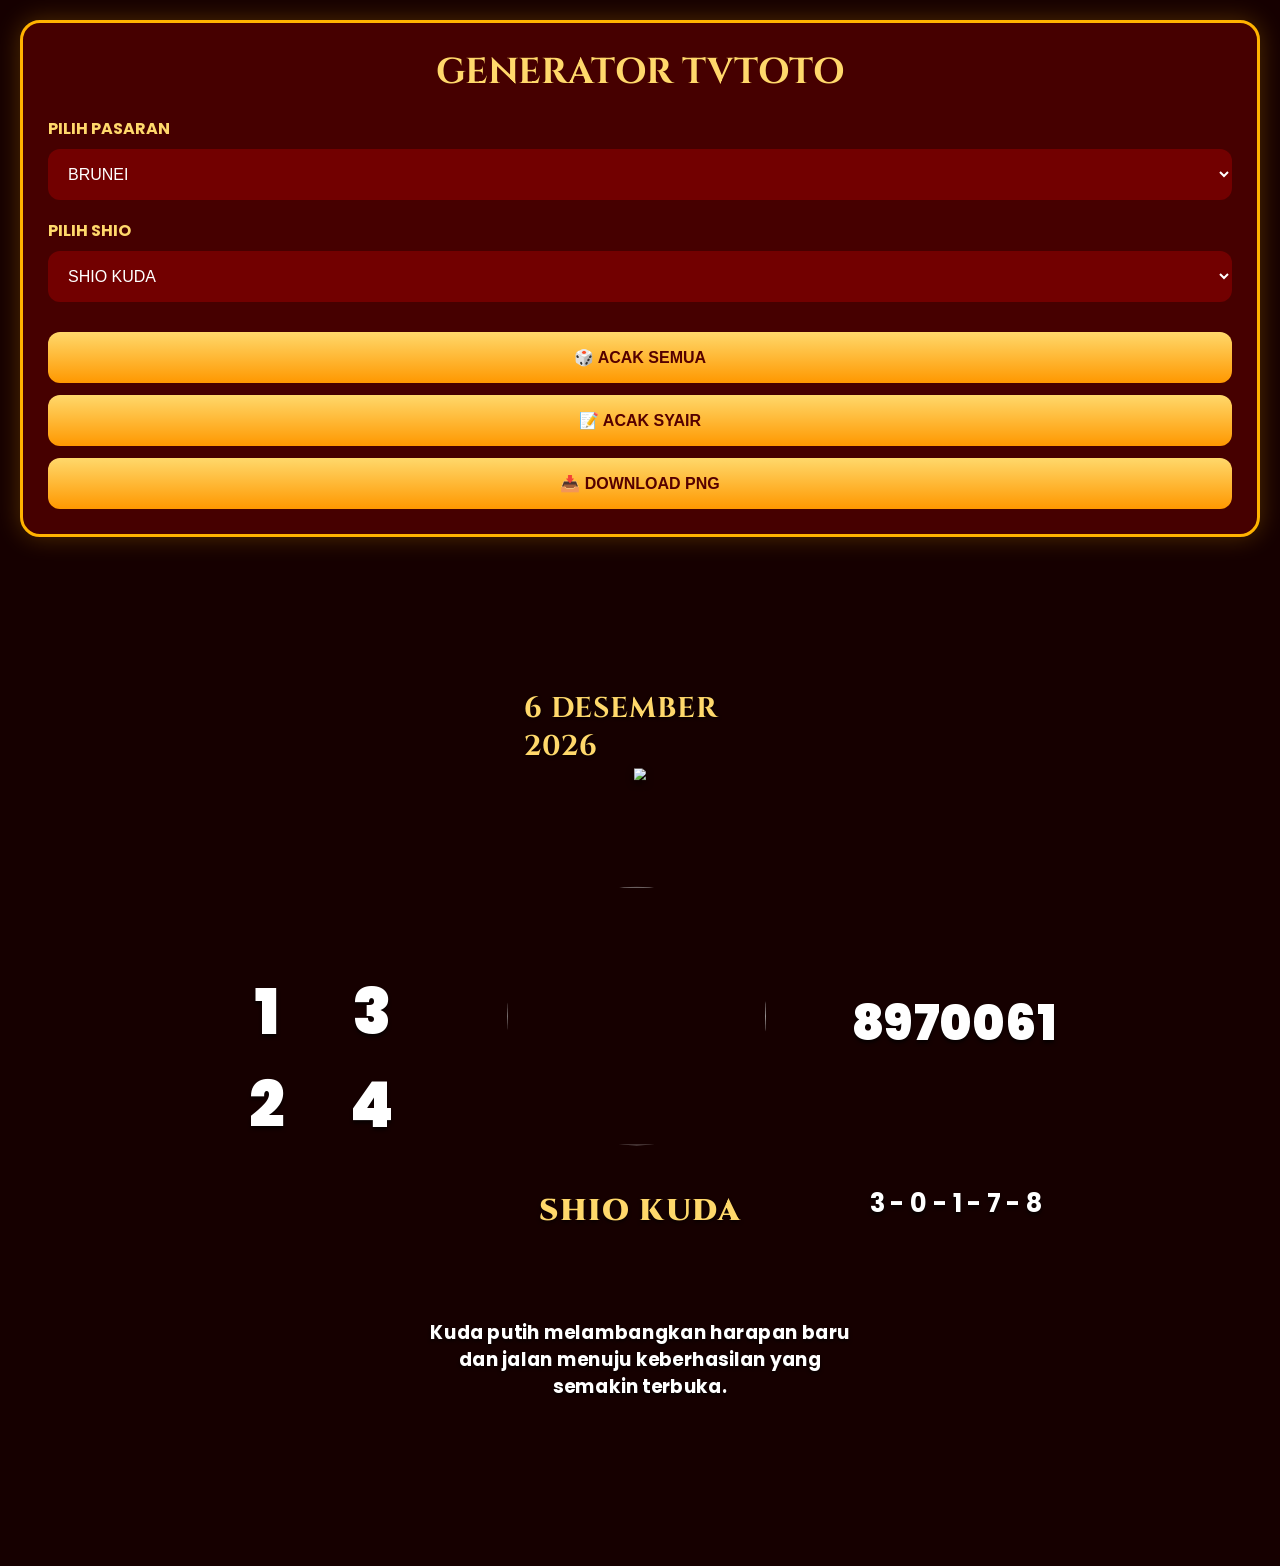
==== commit 04517b18: "Update index.html" ====
--- a/index.html
+++ b/index.html
@@ -221,7 +221,7 @@
 .bbfs{
 position:absolute;
 top:566px;
-right:64px;
+right:63px;
 
 width:290px;
 height:170px;
@@ -244,7 +244,7 @@
 
 .angka{
 position:absolute;
-top:825px;
+top:830px;
 right:55px;
 
 width:300px;
@@ -518,6 +518,10 @@
 🎲 ACAK SEMUA
 </button>
 
+<button onclick="randomSyairOnly()">
+📝 ACAK SYAIR
+</button>
+
 <button onclick="downloadImage()">
 📥 DOWNLOAD PNG
 </button>
@@ -530,16 +534,10 @@
 
 /* ================= PROTEKSI ================= */
 
-/* Disable Klik Kanan */
 document.addEventListener('contextmenu', e => e.preventDefault());
-
-/* Disable Drag */
 document.addEventListener('dragstart', e => e.preventDefault());
-
-/* Disable Copy */
 document.addEventListener('copy', e => e.preventDefault());
 
-/* Disable Shortcut */
 document.onkeydown = function(e){
 
 if(
@@ -555,38 +553,6 @@
 
 };
 
-/* Anti DevTools */
-setInterval(function(){
-
-const widthThreshold =
-window.outerWidth - window.innerWidth > 160;
-
-const heightThreshold =
-window.outerHeight - window.innerHeight > 160;
-
-if(widthThreshold || heightThreshold){
-
-document.body.innerHTML = `
-<div style="
-display:flex;
-justify-content:center;
-align-items:center;
-height:100vh;
-background:#160000;
-color:white;
-font-size:32px;
-font-family:sans-serif;
-text-align:center;
-padding:20px;
-">
-ACCESS DENIED
-</div>
-`;
-
-}
-
-},1000);
-
 /* ================= PASARAN ================= */
 
 const marketLogoData={
@@ -606,185 +572,192 @@
 "SHIO ULAR":{
 img:"https://raw.githubusercontent.com/wfrans990/syair-tvtoto/main/shio%20ular.png",
 syair:[
-"Bisik malam terdengar samar Jejak licin menuju pagar Kalau hoki sedang bergetar Rezeki datang tanpa sadar",
-"Awan gelap mulai terbuka Datang petunjuk pembawa suka Siapa tenang siapa percaya Pintu emas akan terbuka",
-"Bintang redup tertutup awan Namun rezeki tetap bertahan Jangan takut hadapi tekanan Hoki datang penuh kejutan"
+"Ular emas melambangkan kecerdikan dan keberuntungan besar yang datang di waktu tak terduga.",
+"Gerakan tenang shio ular menyimpan tanda bahwa rezeki besar sedang mendekat perlahan.",
+"Shio ular membawa energi misterius yang sering membuka jalan hoki bagi orang yang percaya diri.",
+"Bisikan malam dan langkah sang ular menjadi pertanda baik untuk datangnya peluang baru.",
+"Ular hitam yang melintas diam-diam membawa kabar keberuntungan bagi hati yang tetap tenang.",
+"Keberuntungan shio ular sering hadir dari keputusan tepat yang diambil dengan penuh keyakinan.",
+"Sisik ular yang berkilau menjadi lambang hoki besar dan harapan yang mulai terbuka.",
+"Shio ular dikenal cerdas membaca keadaan sehingga rezeki mudah datang tanpa disangka.",
+"Ular putih membawa pertanda baik untuk perjalanan menuju keberhasilan dan kemakmuran.",
+"Dalam ketenangan shio ular tersimpan kekuatan besar yang mampu menarik keberuntungan datang lebih dekat."
 ]
 },
 
 "SHIO ANJING":{
 img:"https://raw.githubusercontent.com/wfrans990/syair-tvtoto/main/shio%20anjing.png",
 syair:[
-"Anjing setia pembawa hoki besar.",
-"Rezeki datang tanpa diduga.",
-"Keberuntungan mengikuti langkahmu.",
-"Angka emas muncul malam ini.",
-"Jalan hoki terbuka lebar.",
-"Rezeki deras dari arah timur.",
-"Angka panas mulai terlihat.",
-"Shio anjing penuh keberuntungan.",
-"Langkah pasti menuju kemenangan.",
-"Kesempatan besar segera datang."
+"Anjing setia membawa keberuntungan bagi siapa saja yang tetap jujur dan tidak mudah menyerah.",
+"Langkah shio anjing menjadi pertanda baik bahwa rezeki sedang mendekat perlahan.",
+"Shio anjing dikenal penuh ketulusan sehingga keberuntungan sering datang tanpa diduga.",
+"Anjing penjaga malam membawa kabar baik untuk hati yang tetap percaya pada harapan.",
+"Keberuntungan shio anjing muncul dari kesabaran dan usaha yang terus dijaga.",
+"Suara anjing di malam hari dipercaya membawa tanda datangnya peluang baru.",
+"Shio anjing memiliki energi positif yang membuka jalan menuju keberhasilan dan hoki besar.",
+"Anjing hitam melambangkan perlindungan serta rezeki yang datang di waktu yang tepat.",
+"Kesetiaan dan keberanian shio anjing menjadi kunci datangnya keberuntungan besar.",
+"Dalam langkah sederhana shio anjing tersimpan harapan baik dan peluang rezeki yang semakin dekat."
 ]
 },
 
 "SHIO HARIMAU":{
 img:"https://raw.githubusercontent.com/wfrans990/syair-tvtoto/main/shio%20harimau.png",
 syair:[
-"Harimau kuat pembawa hoki.",
-"Rezeki datang tanpa hambatan.",
-"Angka hoki mulai terlihat.",
-"Langkah besar penuh hasil.",
-"Keberuntungan sedang tinggi.",
-"Kesempatan emas di depan mata.",
-"Shio harimau penuh energi.",
-"Jalan hoki semakin terbuka.",
-"Rezeki deras malam ini.",
-"Angka panas semakin dekat."
+"Harimau perkasa membawa keberanian dan keberuntungan besar bagi yang tidak takut menghadapi tantangan.",
+"Langkah gagah shio harimau menjadi tanda datangnya rezeki dan peluang yang semakin terbuka.",
+"Shio harimau dikenal penuh semangat sehingga hoki sering datang di saat yang tidak terduga.",
+"Raungan harimau di malam hari dipercaya membawa kabar baik dan harapan baru.",
+"Harimau emas melambangkan kekuatan besar yang mampu menarik keberuntungan mendekat.",
+"Keberuntungan shio harimau hadir bagi mereka yang berani mengambil keputusan dengan yakin.",
+"Tatapan tajam sang harimau menjadi simbol kemenangan dan rezeki yang terus bertambah.",
+"Shio harimau membawa energi positif yang membuka jalan menuju kesuksesan dan kemakmuran.",
+"Harimau hitam melintas tenang membawa tanda bahwa hoki besar sedang mendekat perlahan.",
+"Dalam keberanian shio harimau tersimpan kekuatan besar yang membawa keberhasilan dan keberuntungan."
 ]
 },
 
 "SHIO AYAM":{
 img:"https://raw.githubusercontent.com/wfrans990/syair-tvtoto/main/shio%20ayam.png",
 syair:[
-"Ayam jago pembawa hoki.",
-"Rezeki cerah di pagi hari.",
-"Angka utama mulai muncul.",
-"Kesempatan emas jangan dilewatkan.",
-"Keberuntungan mendekat perlahan.",
-"Shio ayam sedang bersinar.",
-"Jalan hoki semakin jelas.",
-"Rezeki datang dari timur.",
-"Angka kuat muncul malam ini.",
-"Langkah pasti menuju kemenangan."
+"Ayam jantan berkokok di pagi hari membawa tanda keberuntungan dan harapan baru yang cerah.",
+"Shio ayam dikenal penuh semangat sehingga rezeki sering datang di waktu yang tidak terduga.",
+"Langkah pasti sang ayam menjadi pertanda baik untuk datangnya hoki dan peluang besar.",
+"Ayam emas melambangkan kemakmuran serta keberhasilan yang semakin dekat menghampiri.",
+"Keberuntungan shio ayam hadir bagi mereka yang tetap percaya diri dan tidak mudah menyerah.",
+"Suara ayam di waktu subuh dipercaya membawa energi positif dan jalan rezeki yang terbuka.",
+"Shio ayam memiliki keberanian besar yang mampu menarik hoki dan keberhasilan sekaligus.",
+"Ayam putih datang membawa harapan baik serta kabar gembira untuk perjalanan ke depan.",
+"Dalam semangat shio ayam tersimpan kekuatan besar untuk meraih kemenangan dan kemakmuran.",
+"Ayam perkasa melangkah yakin membawa pertanda bahwa keberuntungan besar sedang mendekat."
 ]
 },
 
 "SHIO TIKUS":{
 img:"https://raw.githubusercontent.com/wfrans990/syair-tvtoto/main/shio%20tikus.png",
 syair:[
-"Tikus cerdik pembawa hoki.",
-"Rezeki kecil jadi besar.",
-"Jalan hoki terbuka lebar.",
-"Angka emas mulai terlihat.",
-"Kesempatan besar segera datang.",
-"Shio tikus penuh kejutan.",
-"Rezeki datang dari utara.",
-"Langkah kecil hasil besar.",
-"Keberuntungan semakin dekat.",
-"Angka tajam muncul malam ini."
+"Tikus kecil bergerak lincah membawa keberuntungan bagi siapa saja yang cerdas melihat peluang.",
+"Shio tikus dikenal penuh kecerdikan sehingga rezeki sering datang tanpa disangka.",
+"Langkah cepat sang tikus menjadi pertanda baik bahwa hoki besar sedang mendekat.",
+"Tikus putih melambangkan harapan baru dan jalan keberhasilan yang mulai terbuka.",
+"Keberuntungan shio tikus hadir bagi mereka yang berani mengambil kesempatan dengan tepat.",
+"Gerakan diam sang tikus membawa tanda bahwa rezeki besar datang perlahan namun pasti.",
+"Shio tikus memiliki energi cerdas yang mampu membuka pintu hoki dan kemakmuran.",
+"Tikus malam berjalan tenang membawa kabar baik untuk hati yang tetap percaya diri.",
+"Dalam kecerdikan shio tikus tersimpan peluang besar menuju keberhasilan dan kemenangan.",
+"Tikus emas datang membawa harapan cerah serta keberuntungan yang semakin dekat menghampiri."
 ]
 },
 
 "SHIO MONYET":{
 img:"https://raw.githubusercontent.com/wfrans990/syair-tvtoto/main/shio%20monyet.png",
 syair:[
-"Monyet lincah pembawa hoki.",
-"Keberuntungan datang mendadak.",
-"Angka tajam mulai terlihat.",
-"Rezeki besar segera datang.",
-"Jalan hoki semakin terang.",
-"Shio monyet penuh energi.",
-"Kesempatan emas di depan mata.",
-"Langkah cepat hasil besar.",
-"Rezeki deras malam ini.",
-"Angka hoki semakin dekat."
+"Monyet cerdik membawa keberuntungan besar bagi siapa saja yang pandai memanfaatkan peluang.",
+"Shio monyet dikenal penuh kecerdasan sehingga hoki sering datang di saat yang tidak terduga.",
+"Langkah lincah sang monyet menjadi tanda bahwa rezeki besar sedang mendekat perlahan.",
+"Monyet emas melambangkan keberhasilan dan jalan kemakmuran yang semakin terbuka.",
+"Keberuntungan shio monyet hadir bagi mereka yang tetap percaya diri dan tidak mudah menyerah.",
+"Gerakan cepat sang monyet membawa pertanda baik untuk datangnya peluang baru.",
+"Shio monyet memiliki energi positif yang mampu menarik hoki dan keberhasilan sekaligus.",
+"Monyet putih datang membawa harapan baik serta kabar gembira yang tak terduga.",
+"Dalam kecerdikan shio monyet tersimpan kekuatan besar untuk meraih kemenangan dan rezeki.",
+"Monyet perkasa melangkah penuh keyakinan membawa keberuntungan yang semakin dekat menghampiri."
 ]
 },
 
 "SHIO KELINCI":{
 img:"https://raw.githubusercontent.com/wfrans990/syair-tvtoto/main/shio%20kelinci.png",
 syair:[
-"Kelinci putih pembawa damai.",
-"Rezeki datang perlahan.",
-"Keberuntungan menyertai langkahmu.",
-"Angka hoki mulai muncul.",
-"Kesempatan emas semakin dekat.",
-"Shio kelinci sedang bersinar.",
-"Jalan hoki terbuka lebar.",
-"Rezeki besar segera datang.",
-"Angka panas terlihat jelas.",
-"Langkah tenang penuh hasil."
+"Kelinci putih melompat membawa keberuntungan dan harapan baru yang penuh kebahagiaan.",
+"Shio kelinci dikenal lembut namun menyimpan hoki besar bagi yang tetap percaya diri.",
+"Langkah tenang sang kelinci menjadi pertanda baik bahwa rezeki sedang mendekat perlahan.",
+"Kelinci emas melambangkan kemakmuran dan peluang besar yang mulai terbuka lebar.",
+"Keberuntungan shio kelinci hadir bagi mereka yang sabar dan tidak mudah menyerah.",
+"Gerakan lincah sang kelinci membawa tanda datangnya kabar baik dan hoki baru.",
+"Shio kelinci memiliki energi damai yang mampu menarik keberhasilan dan rezeki.",
+"Kelinci malam berjalan pelan membawa harapan indah untuk perjalanan menuju kemenangan.",
+"Dalam kelembutan shio kelinci tersimpan kekuatan besar untuk meraih keberuntungan.",
+"Kelinci pembawa hoki datang membawa cahaya baru dan peluang yang semakin dekat."
 ]
 },
 
 "SHIO KAMBING":{
 img:"https://raw.githubusercontent.com/wfrans990/syair-tvtoto/main/shio%20kambing.png",
 syair:[
-"Kambing hoki membawa rezeki.",
-"Langkah tenang penuh hasil.",
-"Rezeki datang dari timur.",
-"Angka emas mulai terlihat.",
-"Shio kambing penuh keberuntungan.",
-"Kesempatan besar segera tiba.",
-"Jalan hoki semakin terang.",
-"Rezeki deras malam ini.",
-"Keberuntungan semakin dekat.",
-"Angka panas muncul kembali."
+"Kambing gunung melangkah tenang membawa keberuntungan bagi hati yang penuh kesabaran.",
+"Shio kambing dikenal lembut namun memiliki jalan rezeki yang luas dan penuh harapan.",
+"Langkah pasti sang kambing menjadi pertanda baik bahwa hoki sedang mendekat perlahan.",
+"Kambing putih melambangkan kedamaian serta keberuntungan yang datang di waktu yang tepat.",
+"Keberuntungan shio kambing hadir bagi mereka yang tetap yakin dan tidak mudah menyerah.",
+"Shio kambing membawa energi positif yang membuka jalan menuju keberhasilan dan kemakmuran.",
+"Kambing emas datang membawa kabar baik serta peluang besar yang mulai terbuka.",
+"Dalam ketenangan shio kambing tersimpan kekuatan besar untuk menarik rezeki dan hoki.",
+"Suara lembut sang kambing menjadi tanda hadirnya harapan baru dan keberuntungan.",
+"Shio kambing melangkah penuh keyakinan membawa rezeki yang semakin dekat menghampiri."
 ]
 },
 
 "SHIO BABI":{
 img:"https://raw.githubusercontent.com/wfrans990/syair-tvtoto/main/shio%20babi.png",
 syair:[
-"Babi emas pembawa hoki.",
-"Rezeki besar datang tiba-tiba.",
-"Angka kuat muncul malam ini.",
-"Langkah santai hasil besar.",
-"Keberuntungan sedang tinggi.",
-"Kesempatan emas semakin dekat.",
-"Shio babi penuh keberuntungan.",
-"Jalan hoki terbuka lebar.",
-"Rezeki deras tanpa hambatan.",
-"Angka tajam semakin jelas."
+"Babi emas datang membawa keberuntungan besar bagi siapa saja yang tetap percaya pada harapan.",
+"Langkah tenang shio babi menjadi tanda rezeki perlahan mendekat tanpa disadari.",
+"Shio babi dikenal penuh keberuntungan, terutama bagi hati yang sabar dan tidak mudah menyerah.",
+"Malam yang sunyi membawa bisikan hoki untuk shio babi yang sedang menanti kesempatan.",
+"Babi putih melambangkan kemakmuran dan jalan rezeki yang terbuka semakin lebar.",
+"Keberuntungan shio babi sering datang dari hal sederhana yang sebelumnya tidak pernah diduga.",
+"Senyum dan keyakinan menjadi kunci datangnya hoki besar bagi pemilik shio babi.",
+"Shio babi membawa energi positif yang membuat perjalanan menuju keberhasilan terasa lebih mudah.",
+"Rezeki yang datang untuk shio babi ibarat air mengalir deras tanpa hambatan.",
+"Babi keberuntungan hadir membawa harapan baru serta peluang besar yang siap menghampiri."
 ]
 },
 
 "SHIO KERBAU":{
 img:"https://raw.githubusercontent.com/wfrans990/syair-tvtoto/main/shio%20kerbau.png",
 syair:[
-"Kerbau kuat pembawa rezeki.",
-"Langkah pasti menuju kemenangan.",
-"Keberuntungan datang perlahan.",
-"Angka hoki mulai muncul.",
-"Shio kerbau penuh energi.",
-"Kesempatan emas segera tiba.",
-"Jalan hoki semakin dekat.",
-"Rezeki besar malam ini.",
-"Angka panas terlihat jelas.",
-"Keberuntungan semakin tinggi."
+"Kerbau kuat melangkah pelan, rezeki datang bagi yang sabar dan tidak mudah menyerah.",
+"Di balik tenangnya sang kerbau, tersimpan keberuntungan besar yang siap menghampiri.",
+"Kerbau di sawah membawa harapan, siapa tekun akan menemukan jalan kemenangan.",
+"Langkah pasti sang kerbau menjadi tanda bahwa hoki besar sedang mendekat perlahan.",
+"Kerbau hitam menembus malam, membawa kabar baik untuk hati yang tetap tenang.",
+"Rezeki ibarat kerbau kuat, tidak datang tergesa namun hasilnya penuh manfaat.",
+"Kerbau tua penjaga ladang memberi pesan agar tetap yakin pada usaha sendiri.",
+"Angin pagi dan langkah kerbau menjadi pertanda baik untuk keberuntungan hari ini.",
+"Kerbau perkasa membawa semangat baru, membuka jalan rezeki tanpa ragu.",
+"Dalam diam sang kerbau tersimpan kekuatan besar yang membawa hoki dan keberhasilan."
 ]
 },
 
 "SHIO KUDA":{
 img:"https://raw.githubusercontent.com/wfrans990/syair-tvtoto/main/shio%20kuda.png",
 syair:[
-"Kuda berlari membawa hoki.",
-"Rezeki datang sangat cepat.",
-"Angka utama mulai muncul.",
-"Kesempatan emas di depan mata.",
-"Shio kuda penuh keberuntungan.",
-"Jalan hoki semakin terang.",
-"Rezeki besar segera datang.",
-"Langkah tajam penuh hasil.",
-"Keberuntungan semakin dekat.",
-"Angka panas malam ini."
+"Kuda perkasa berlari membawa keberuntungan besar bagi siapa saja yang berani melangkah maju.",
+"Shio kuda dikenal penuh semangat sehingga rezeki sering datang di waktu yang tidak terduga.",
+"Langkah cepat sang kuda menjadi pertanda baik bahwa hoki besar sedang mendekat.",
+"Kuda putih melambangkan harapan baru dan jalan menuju keberhasilan yang semakin terbuka.",
+"Keberuntungan shio kuda hadir bagi mereka yang percaya diri dan tidak mudah menyerah.",
+"Derap langkah sang kuda membawa energi positif dan peluang besar menuju kemenangan.",
+"Shio kuda memiliki kekuatan besar untuk menarik rezeki dan keberuntungan sekaligus.",
+"Kuda emas datang membawa kabar baik serta harapan cerah untuk masa depan.",
+"Dalam semangat shio kuda tersimpan keberanian besar untuk meraih kesuksesan dan hoki.",
+"Kuda malam berlari tenang membawa pertanda bahwa keberuntungan besar semakin dekat menghampiri."
 ]
 },
-  
+
 "SHIO NAGA":{
 img:"https://raw.githubusercontent.com/wfrans990/syair-tvtoto/main/shio%20nagaa.png",
 syair:[
-"Naga emas membawa hoki.",
-"Keberuntungan datang bertubi-tubi.",
-"Rezeki besar terbuka lebar.",
-"Angka panas mulai muncul.",
-"Jalan hoki semakin terang.",
-"Shio naga penuh kekuatan.",
-"Kesempatan besar sudah dekat.",
-"Rezeki deras tanpa hambatan.",
-"Langkah pasti menuju hoki.",
-"Keberuntungan semakin tinggi."
+"Naga emas terbang tinggi membawa keberuntungan besar dan harapan yang semakin terang.",
+"Shio naga dikenal penuh wibawa sehingga rezeki sering datang di saat yang tidak terduga.",
+"Langkah kuat sang naga menjadi pertanda baik bahwa hoki besar sedang mendekat perlahan.",
+"Naga merah melambangkan kekuatan, keberanian, dan jalan menuju kemakmuran yang terbuka.",
+"Keberuntungan shio naga hadir bagi mereka yang yakin pada usaha dan tidak mudah menyerah.",
+"Shio naga membawa energi besar yang mampu menarik rezeki dan keberhasilan sekaligus.",
+"Naga langit datang membawa kabar baik serta peluang emas yang mulai terlihat jelas.",
+"Dalam kekuatan shio naga tersimpan harapan besar untuk meraih kemenangan dan kemakmuran.",
+"Naga hitam melintas di malam hari membawa tanda datangnya hoki dan peluang baru.",
+"Shio naga melangkah penuh keyakinan membawa keberuntungan besar yang semakin dekat menghampiri."
 ]
 }
 
@@ -865,40 +838,26 @@
 
 function generateAll(){
 
-/* PASARAN TETAP */
-
 const market=document.getElementById("marketSelect").value;
-
-/* ACAK SHIO */
 
 const shioKeys=Object.keys(shioData);
 
 const randomShio=
 shioKeys[Math.floor(Math.random()*shioKeys.length)];
 
-/* AUTO UPDATE SELECT SHIO */
-
 document.getElementById("shioSelect").value=randomShio;
-
-/* MARKET */
 
 document.getElementById("marketLogo").src=
 marketLogoData[market];
 
-/* SHIO */
-
 document.getElementById("shioName").innerText=
 randomShio;
 
 document.getElementById("shioImage").src=
 shioData[randomShio].img;
 
-/* BBFS */
-
 document.getElementById("bbfsBox").innerText=
 randomNumber(7);
-
-/* COLOK */
 
 const angka=randomColok();
 
@@ -909,8 +868,6 @@
 <span>${angka[3]}</span>
 `;
 
-/* ANGKA MAIN */
-
 const angkaMain=[];
 
 while(angkaMain.length<5){
@@ -928,8 +885,6 @@
 document.getElementById("angkaMain").innerText=
 angkaMain.join(" - ");
 
-/* SYAIR */
-
 const syairList=shioData[randomShio].syair;
 
 const syairRandom=
@@ -938,7 +893,27 @@
 document.getElementById("syairText").innerText=
 syairRandom;
 
-}/* ================= DOWNLOAD ================= */
+}
+
+/* ================= ACAK SYAIR ================= */
+
+function randomSyairOnly(){
+
+const currentShio =
+document.getElementById("shioSelect").value;
+
+const syairList =
+shioData[currentShio].syair;
+
+const syairRandom =
+syairList[Math.floor(Math.random()*syairList.length)];
+
+document.getElementById("syairText").innerText =
+syairRandom;
+
+}
+
+/* ================= DOWNLOAD ================= */
 
 async function downloadImage(){
 
@@ -968,12 +943,8 @@
 
 });
 
-/* KEMBALIKAN SCALE */
-
 preview.style.transform=oldTransform;
 preview.style.marginBottom=oldMargin;
-
-/* ================= NAMA FILE ================= */
 
 const shioName=
 document.getElementById("shioName")
@@ -1001,13 +972,9 @@
 now.getDate()+" "+
 bulan[now.getMonth()];
 
-/* FINAL FILE NAME */
-
 const fileName=
 `${shioName} ${tanggal}.png`;
 
-/* DOWNLOAD */
-
 const link=document.createElement("a");
 
 link.download=fileName;
@@ -1053,6 +1020,36 @@
 
 });
 
+/* ================= PILIH SHIO TANPA ACAK ANGKA ================= */
+
+document.getElementById("shioSelect")
+.addEventListener("change",function(){
+
+const selectedShio=this.value;
+
+/* UPDATE NAMA SHIO */
+
+document.getElementById("shioName").innerText=
+selectedShio;
+
+/* UPDATE GAMBAR SHIO */
+
+document.getElementById("shioImage").src=
+shioData[selectedShio].img;
+
+/* UPDATE SYAIR */
+
+const syairList=
+shioData[selectedShio].syair;
+
+const syairRandom=
+syairList[Math.floor(Math.random()*syairList.length)];
+
+document.getElementById("syairText").innerText=
+syairRandom;
+
+});
+
 </script>
 
 </body>
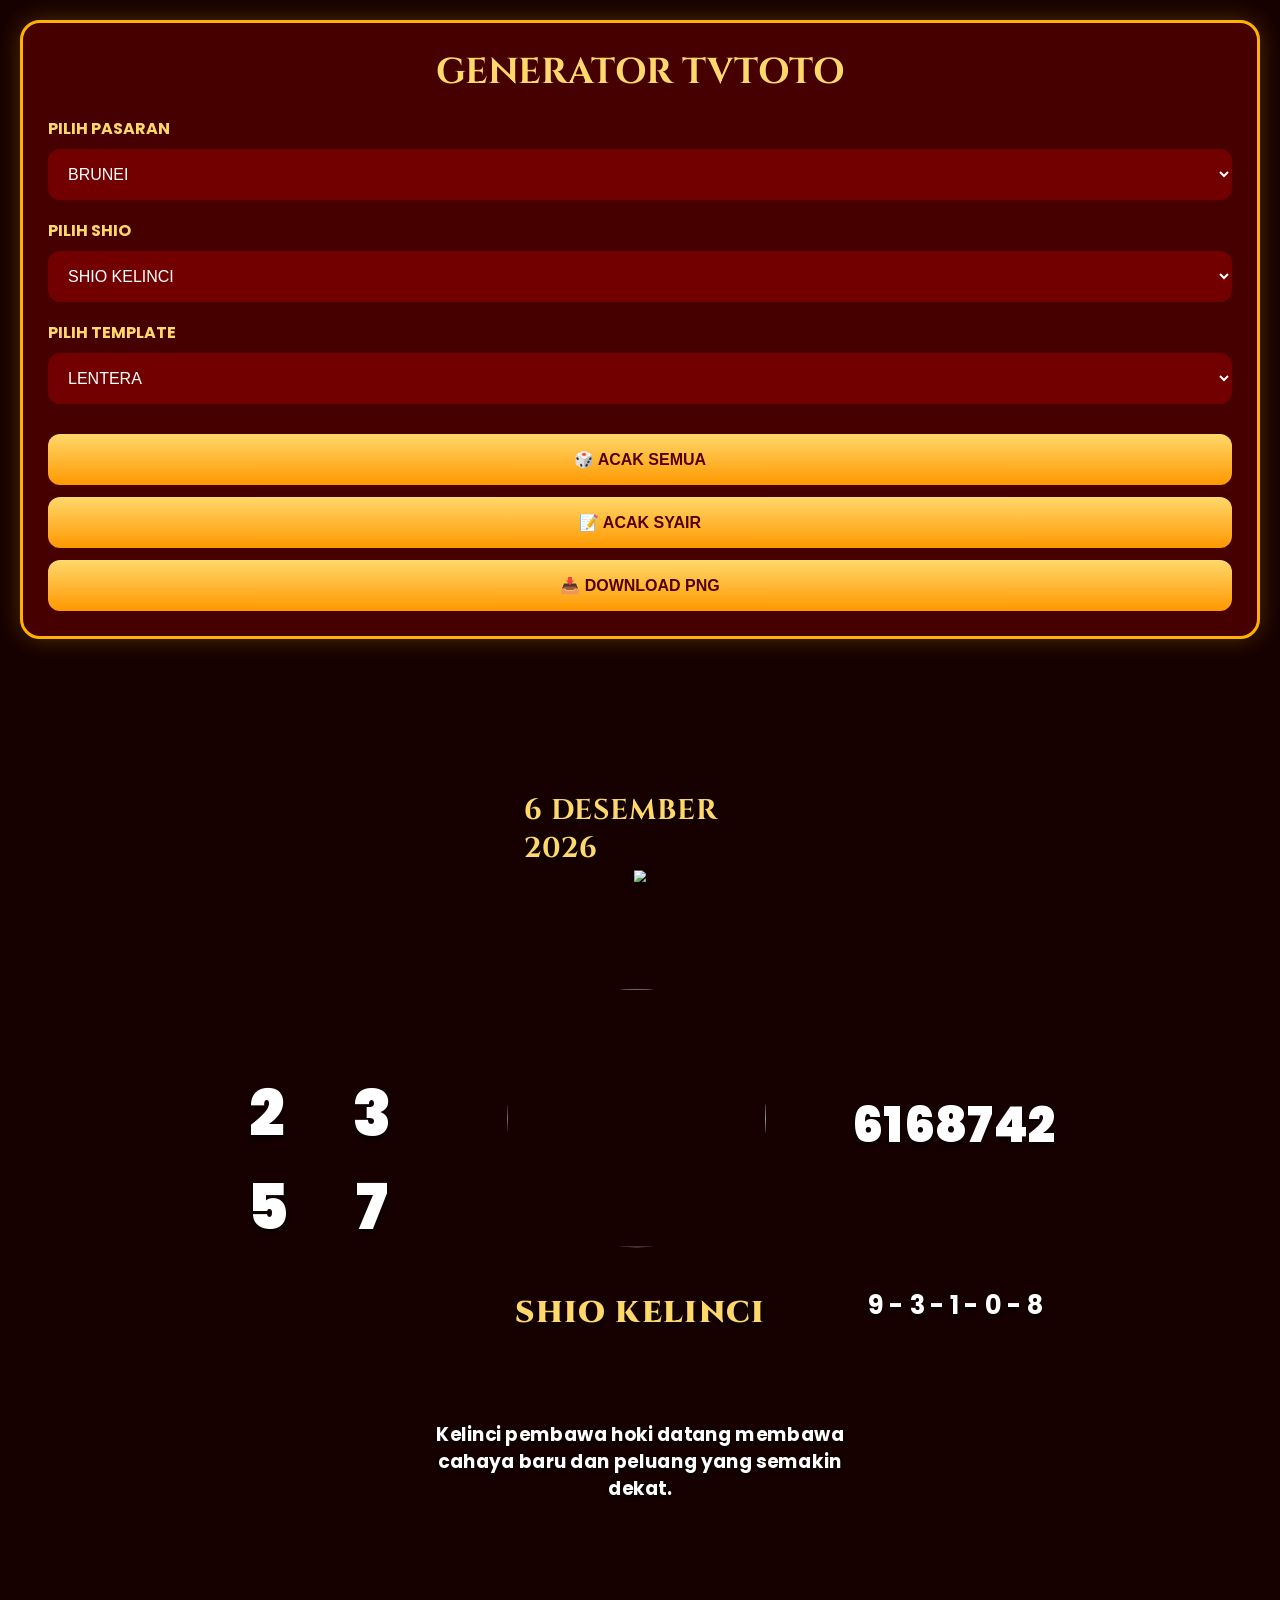
==== commit 3eec3b9f: "Update index.html" ====
--- a/index.html
+++ b/index.html
@@ -70,7 +70,7 @@
 overflow:hidden;
 flex-shrink:0;
 
-/* BACKGROUND */
+/* DEFAULT TEMPLATE */
 background-image:url('https://raw.githubusercontent.com/wfrans990/syair-tvtoto/main/Layout%20Syair%20TVTOTO.png');
 
 background-size:cover;
@@ -511,6 +511,24 @@
 <label>PILIH SHIO</label>
 
 <select id="shioSelect"></select>
+
+</div>
+
+<div class="input-group">
+
+<label>PILIH TEMPLATE</label>
+
+<select id="templateSelect">
+
+<option value="lentera">
+LENTERA
+</option>
+
+<option value="naga">
+NAGA
+</option>
+
+</select>
 
 </div>
 
@@ -550,6 +568,18 @@
 ){
 return false;
 }
+
+};
+
+/* ================= TEMPLATE ================= */
+
+const templateBackground={
+
+"lentera":
+"https://raw.githubusercontent.com/wfrans990/syair-tvtoto/main/Layout%20Syair%20TVTOTO.png",
+
+"naga":
+"https://raw.githubusercontent.com/wfrans990/syair-tvtoto/main/ChatGPT%20Image%20May%2028%2C%202026%2C%2004_35_47%20PM.png"
 
 };
 
@@ -1020,25 +1050,19 @@
 
 });
 
-/* ================= PILIH SHIO TANPA ACAK ANGKA ================= */
+/* ================= PILIH SHIO ================= */
 
 document.getElementById("shioSelect")
 .addEventListener("change",function(){
 
 const selectedShio=this.value;
 
-/* UPDATE NAMA SHIO */
-
 document.getElementById("shioName").innerText=
 selectedShio;
 
-/* UPDATE GAMBAR SHIO */
-
 document.getElementById("shioImage").src=
 shioData[selectedShio].img;
 
-/* UPDATE SYAIR */
-
 const syairList=
 shioData[selectedShio].syair;
 
@@ -1050,6 +1074,18 @@
 
 });
 
+/* ================= GANTI TEMPLATE ================= */
+
+document.getElementById("templateSelect")
+.addEventListener("change",function(){
+
+const selectedTemplate=this.value;
+
+document.querySelector(".preview").style.backgroundImage=
+`url('${templateBackground[selectedTemplate]}')`;
+
+});
+
 </script>
 
 </body>
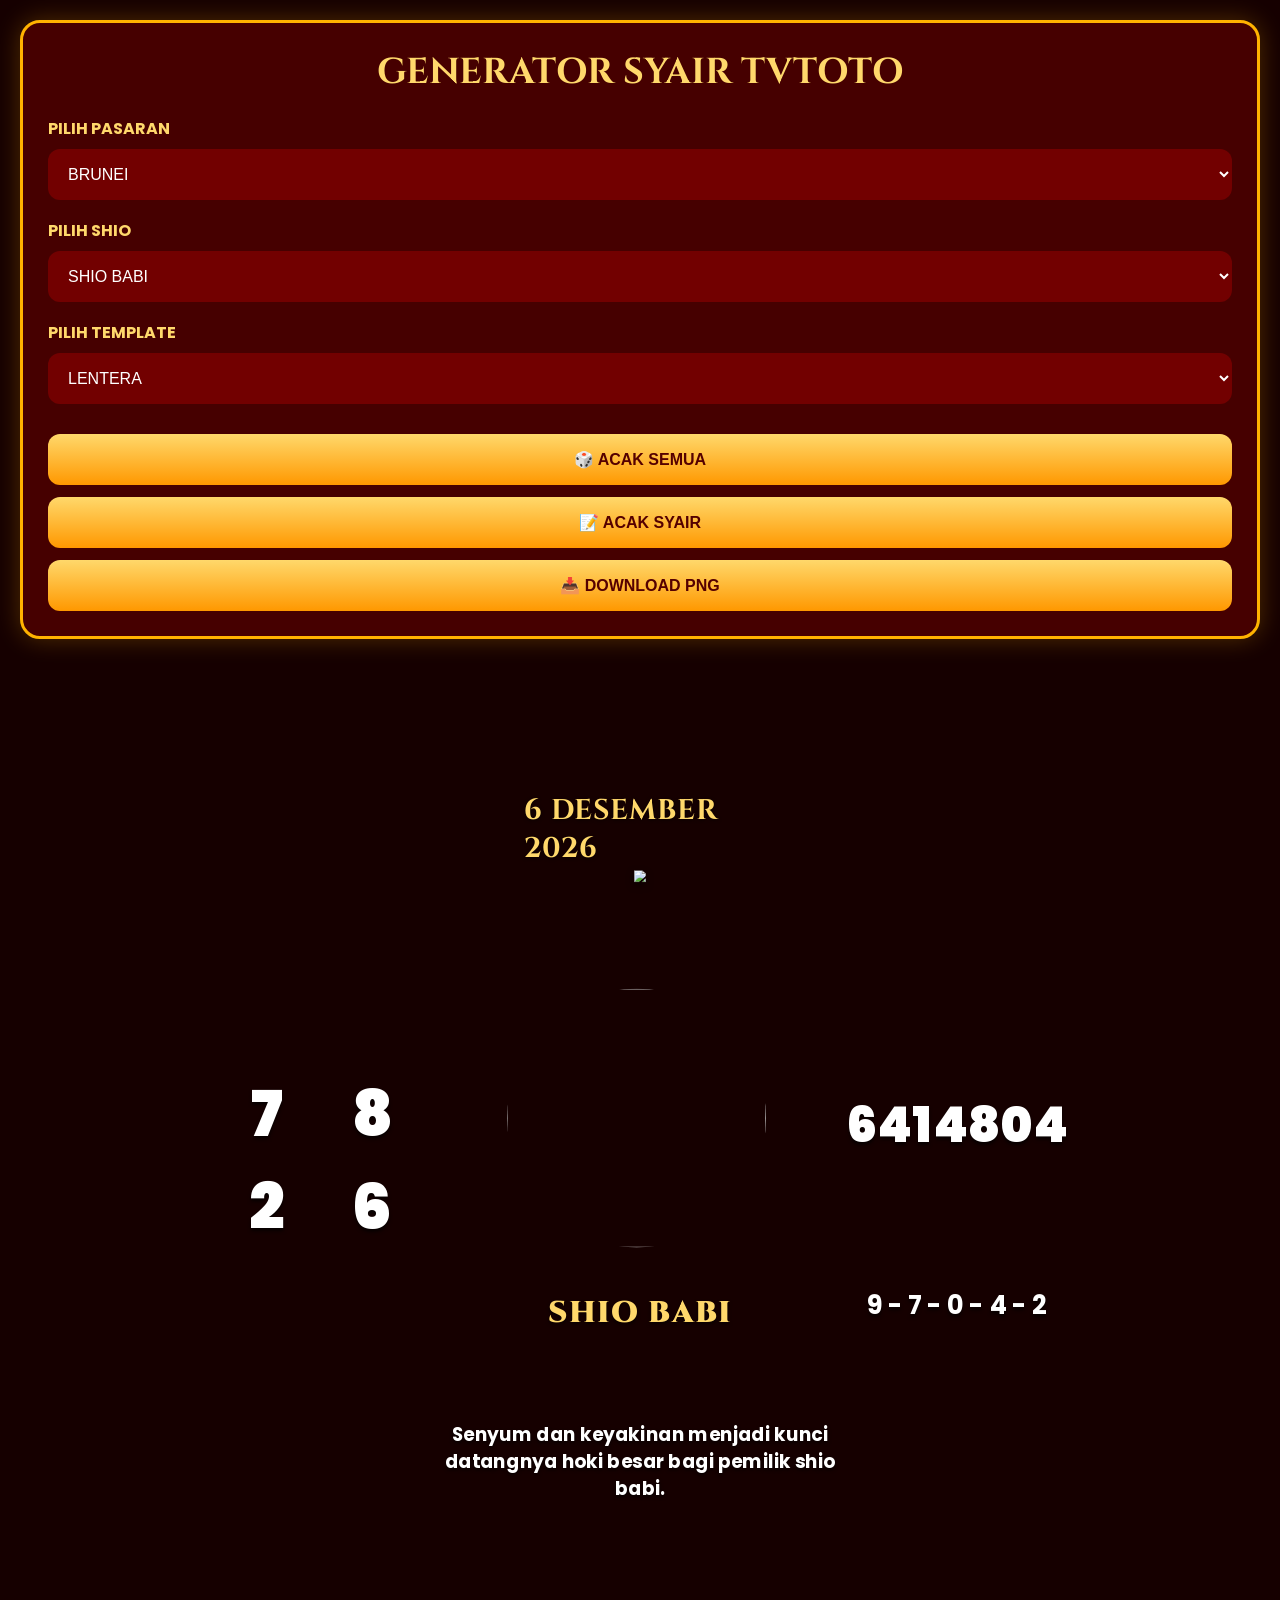
==== commit f8312efe: "Update index.html" ====
--- a/index.html
+++ b/index.html
@@ -492,7 +492,7 @@
 <!-- PANEL -->
 <div class="panel">
 
-<h2>GENERATOR TVTOTO</h2>
+<h2>GENERATOR SYAIR TVTOTO</h2>
 
 <div class="input-group">
 
